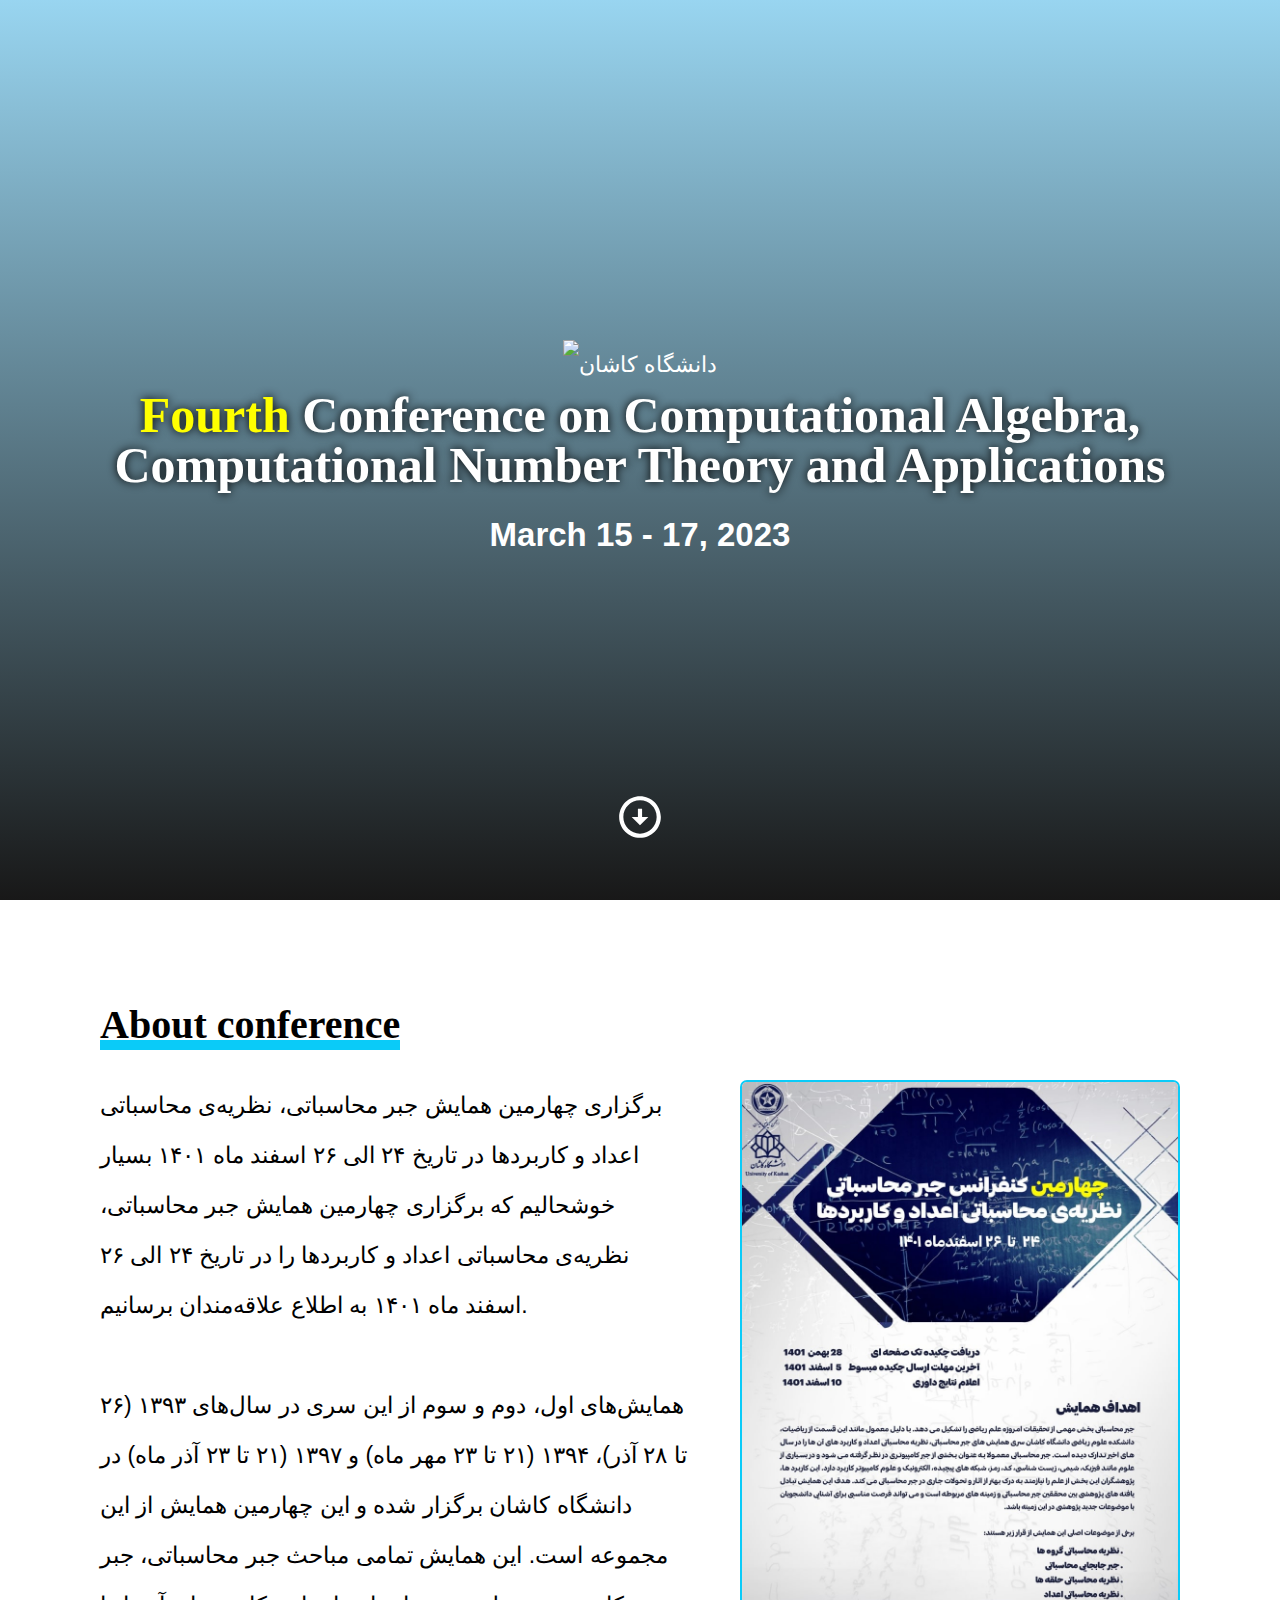
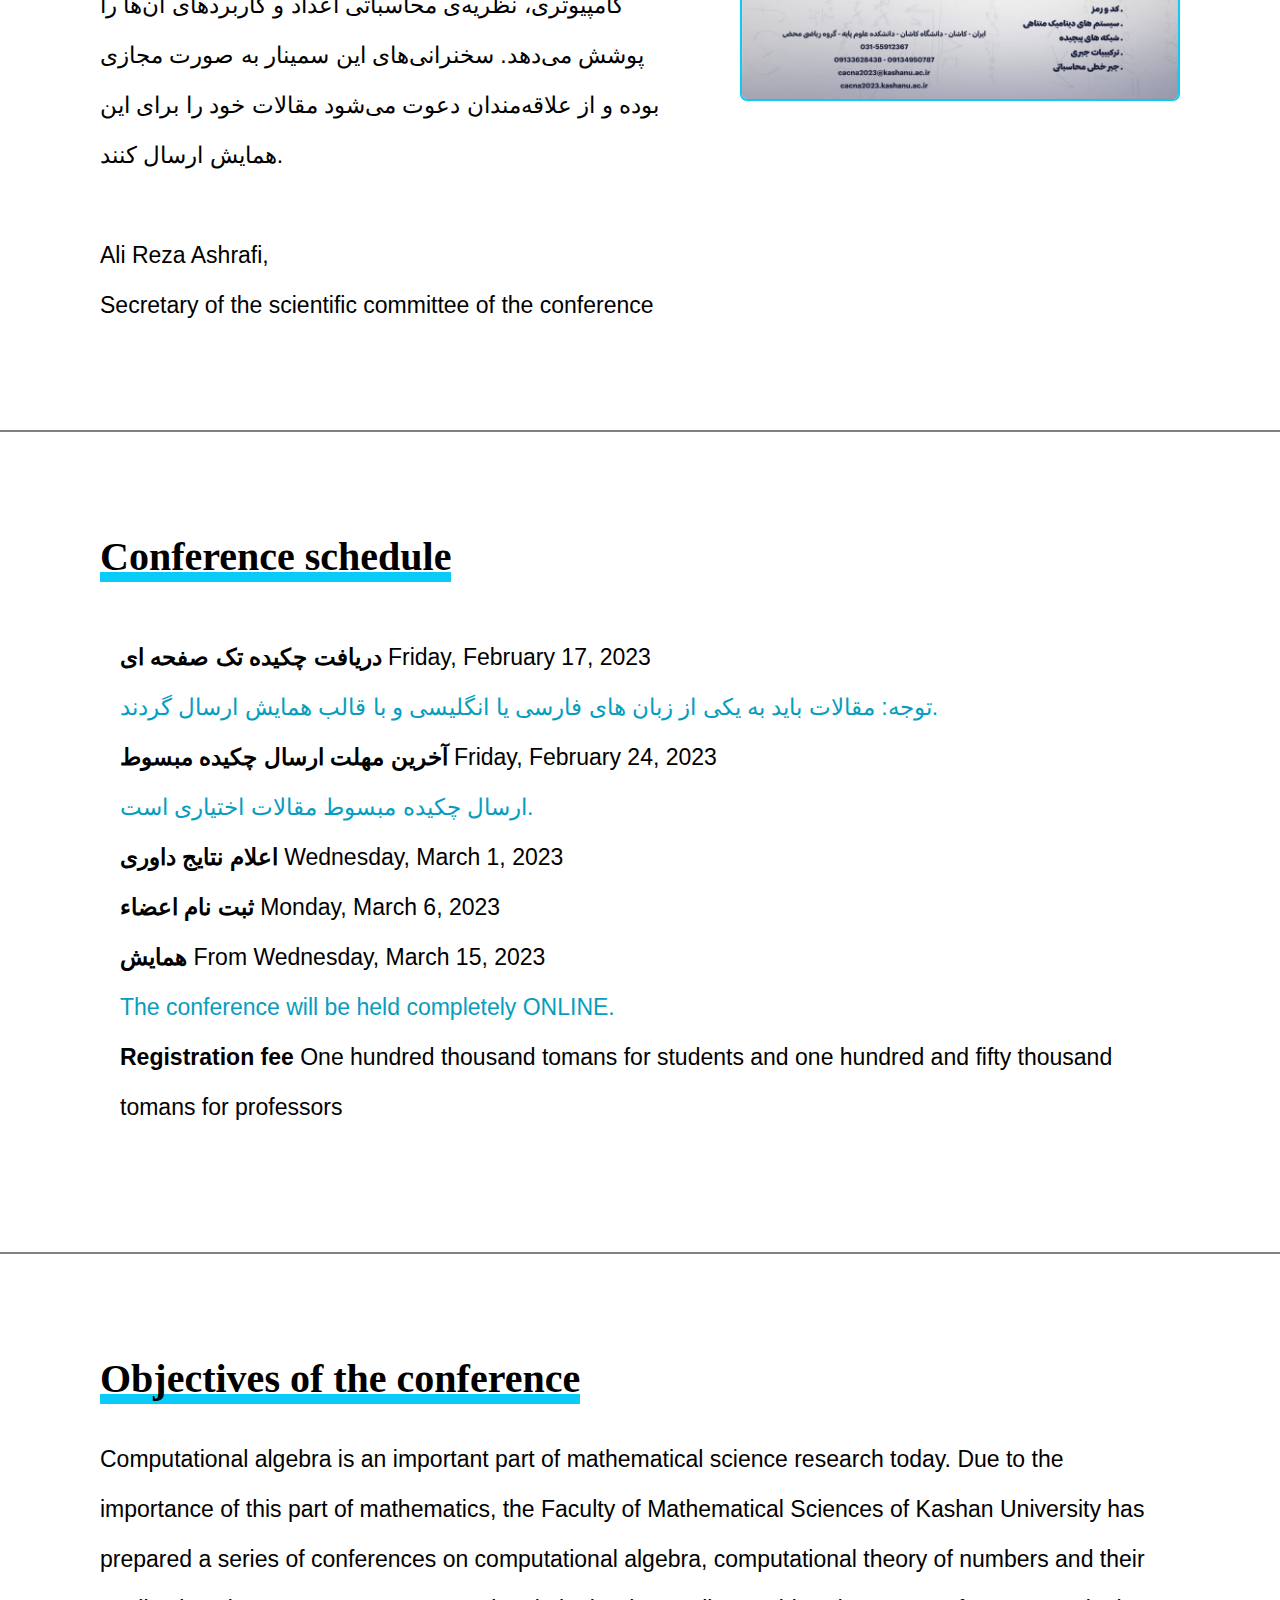
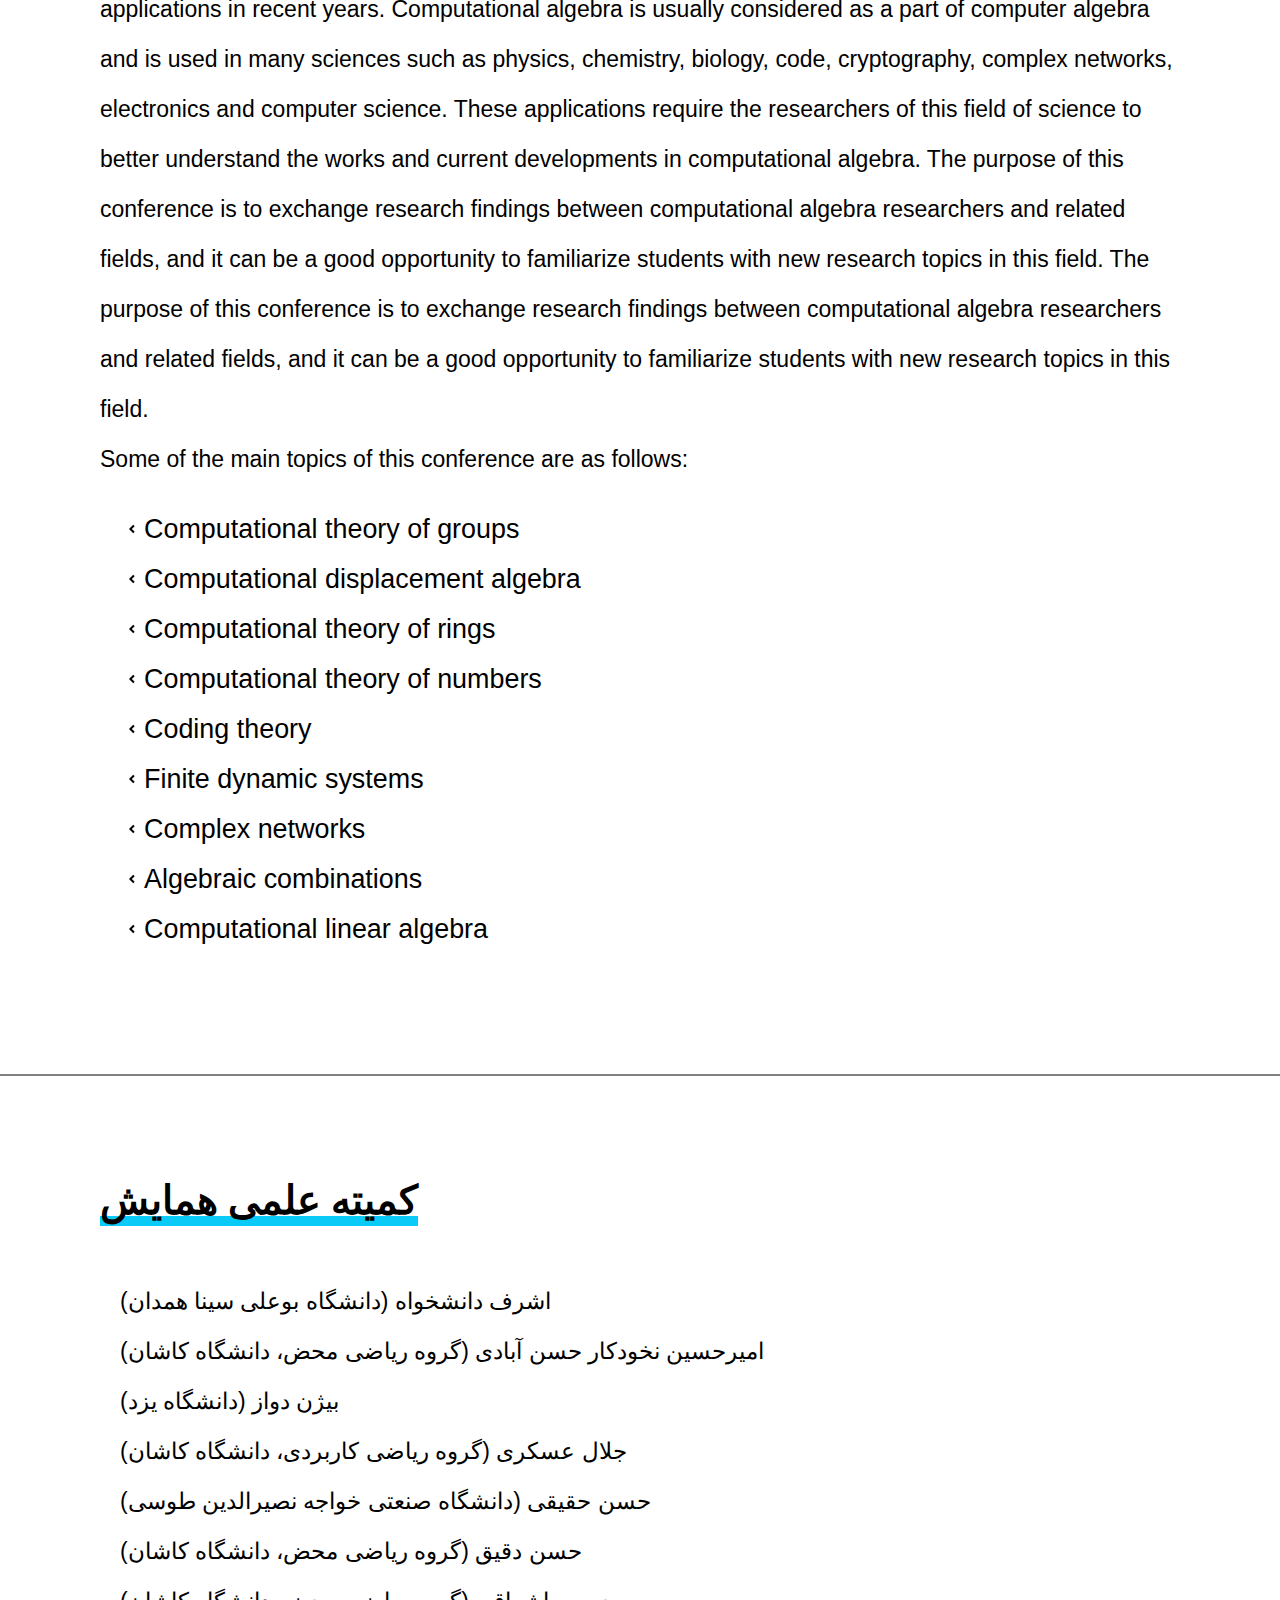
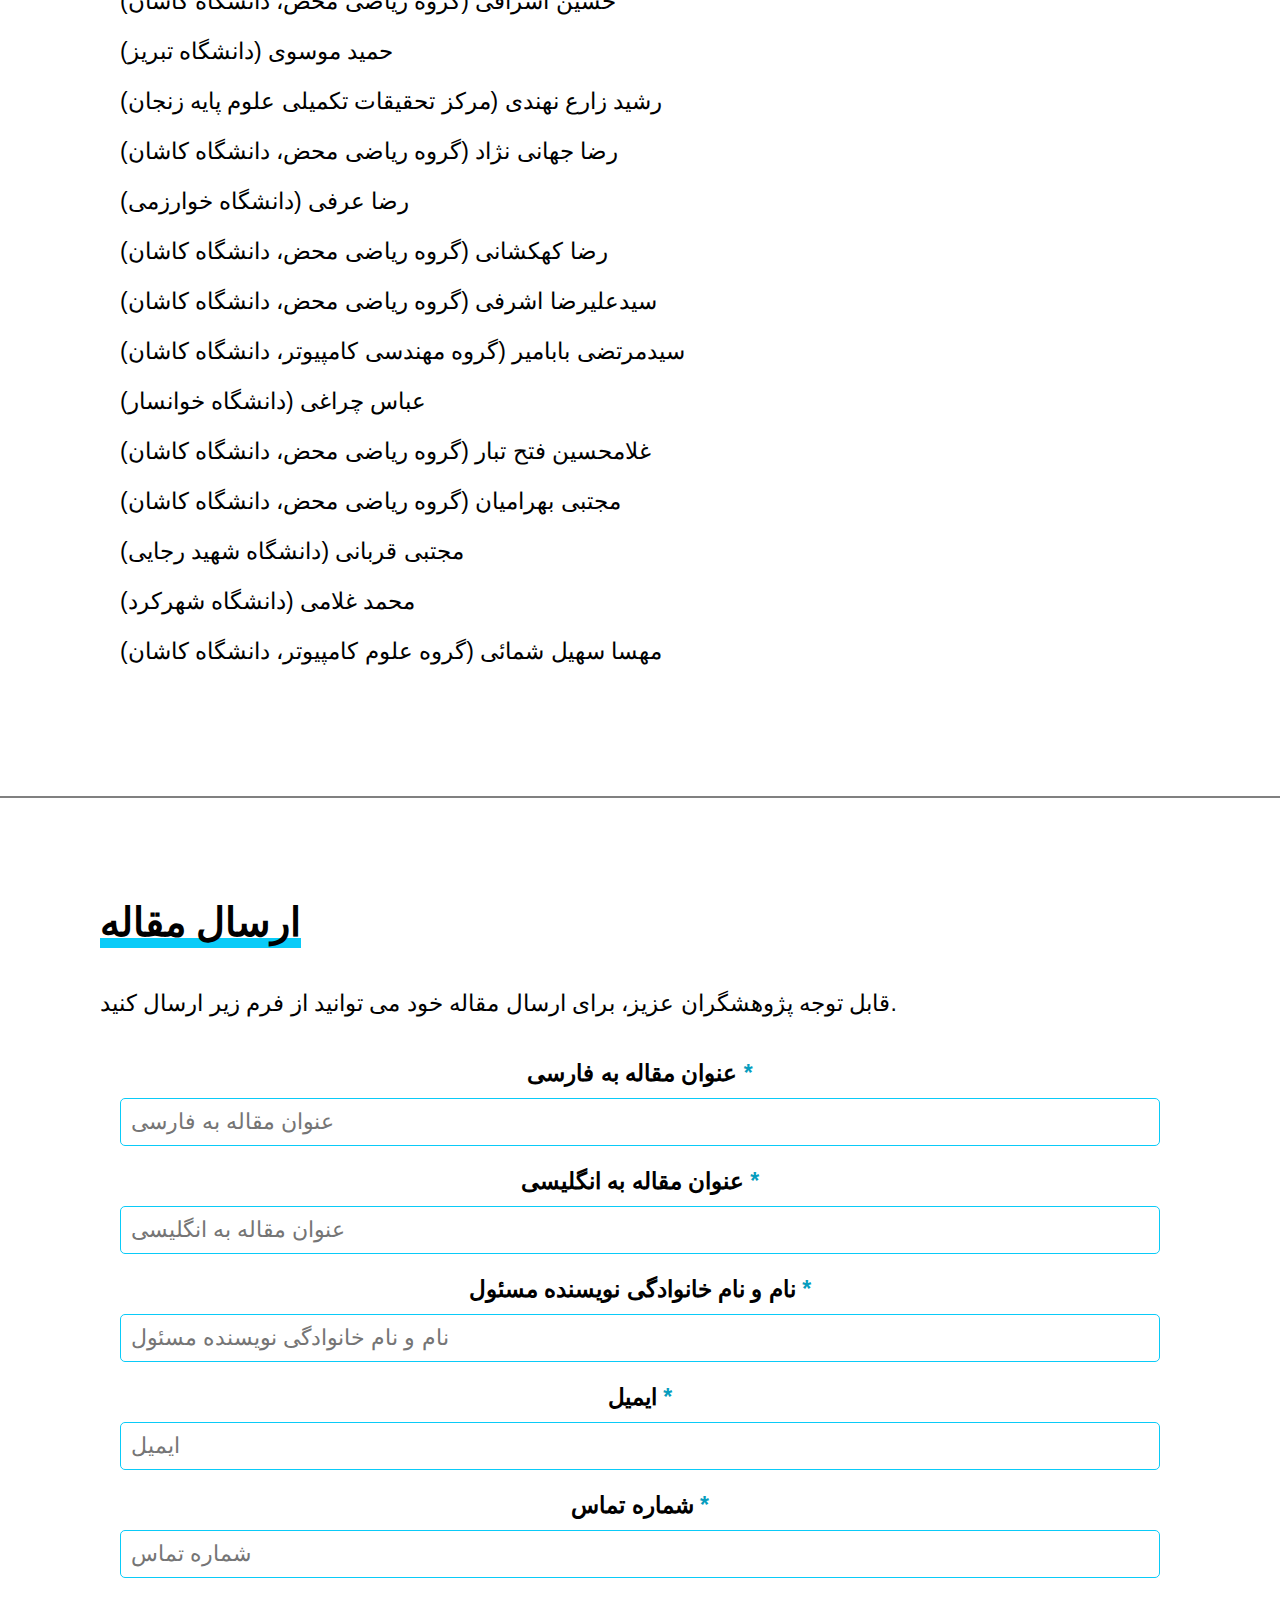
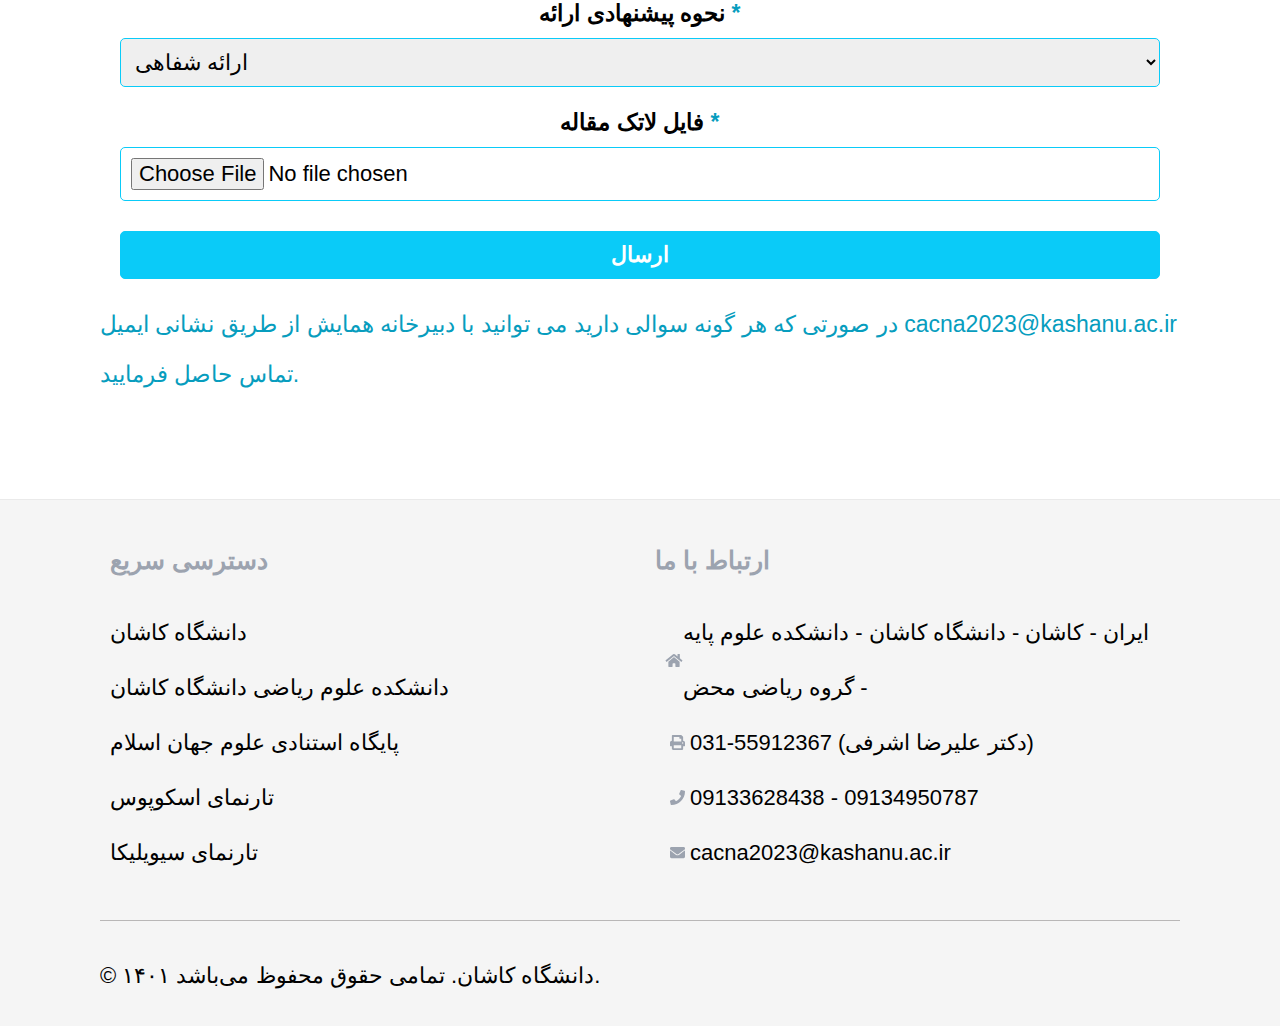
==== english.html @ 9bfdd44e "update" ====
<!DOCTYPE html>
<html lang="en_US" dir="ltr">
    <head>
        <meta charset="UTF-8">
        <meta http-equiv="X-UA-Compatible" content="IE=edge">
        <meta name="viewport" content="width=device-width, initial-scale=1.0">
        <title>Fourth Conference on Computational Algebra, Computational Number Theory and Applications</title>
        <!-- Fonts -->
        <link type="text/css" rel="stylesheet" href="https://cdn.jsdelivr.net/gh/rastikerdar/sahel-font@v3.4.0/dist/font-face.css">
        <link type="text/css" rel="stylesheet" href="https://cdn.jsdelivr.net/gh/rastikerdar/shabnam-font@v5.0.1/dist/font-face.css">
        <!-- Style -->
        <link rel="stylesheet" href="style.css">
    </head>
    <body>
        <section class="slider">
            <img src="logo.png" alt="دانشگاه کاشان">
            <h1>
                <span>Fourth</span>
                Conference on Computational Algebra, Computational Number Theory and Applications
            </h1>
            <h2>
                March 15 - 17, 2023
            </h2>
            <div class="arrow-icon">
                <svg xmlns="http://www.w3.org/2000/svg" viewBox="0 0 24 24" width="50" height="50"><path fill="none" d="M0 0h24v24H0z"/><path d="M12 2c5.52 0 10 4.48 10 10s-4.48 10-10 10S2 17.52 2 12 6.48 2 12 2zm0 18c4.42 0 8-3.58 8-8s-3.58-8-8-8-8 3.58-8 8 3.58 8 8 8zm1-8h3l-4 4-4-4h3V8h2v4z" fill="rgba(255,255,255,1)"/></svg>
            </div>
        </section>

        <section class="normal">
            <h2>About conference</h1>

            <p>
                <a href="poster.jpg" target="_blank">
                    <img class="cover" src="poster.jpg" alt="کاور همایش چهارمین همایش جبر محاسباتی، نظریه‌ی محاسباتی اعداد و کاربردها">
                </a>

                برگزاری چهارمین همایش جبر محاسباتی، نظریه‌ی محاسباتی اعداد و کاربردها در تاریخ ۲۴ الی ۲۶ اسفند ماه ۱۴۰۱
                بسیار خوشحالیم که برگزاری چهارمین همایش جبر محاسباتی، نظریه‌ی محاسباتی اعداد و کاربردها را در تاریخ ۲۴ الی ۲۶ اسفند ماه ۱۴۰۱ به اطلاع علاقه‌مندان برسانیم.
                <br>
                <br>
                همایش‌های اول، دوم و سوم از این سری در سال‌های  ۱۳۹۳ (۲۶ تا ۲۸ آذر)،  ۱۳۹۴ (۲۱ تا ۲۳ مهر ماه) و ۱۳۹۷ (۲۱ تا ۲۳ آذر ماه)  در دانشگاه کاشان برگزار شده و این چهارمین همایش از این مجموعه است.
                این همایش تمامی مباحث جبر محاسباتی، جبر کامپیوتری، نظریه‌ی محاسباتی اعداد و کاربردهای آن‌ها را پوشش می‌دهد.
                سخنرانی‌های این سمینار به صورت مجازی بوده و از علاقه‌مندان دعوت می‌شود مقالات خود را برای این همایش ارسال کنند.
                <br>
                <br>
                Ali Reza Ashrafi,
                <br>
                Secretary of the scientific committee of the conference
            </p>
        </section>

        <hr>

        <section class="normal time">
            <h2>Conference schedule</h2>

            <ul class="dates">
                <li>
                    <label>دریافت چکیده تک صفحه ای</label>
                    <span>Friday, February 17, 2023</span>
                    <div class="note">
                        توجه: مقالات باید به یکی از  زبان های فارسی یا انگلیسی و با قالب همایش ارسال گردند.
                    </div>
                </li>
                <li>
                    <label>آخرین مهلت ارسال چکیده مبسوط</label>
                    <span>Friday, February 24, 2023</span>
                    <div class="note">
                        ارسال چکیده مبسوط مقالات اختیاری است.
                    </div>
                </li>
                <li>
                    <label>اعلام نتایج داوری</label>
                    <span>Wednesday, March 1, 2023</span>
                </li>
                <li>
                    <label>ثبت نام اعضاء</label>
                    <span>Monday, March 6, 2023</span>
                </li>
                <li>
                    <label>همایش</label>
                    <span>From Wednesday, March 15, 2023</span>
                    <div class="note">
                        The conference will be held completely ONLINE.
                    </div>
                </li>
                <li>
                    <label>Registration fee</label>
                    <span>
                        One hundred thousand tomans for students and one hundred and fifty thousand tomans for professors
                    </span>
                </li>
            </ul>
        </section>

        <hr>

        <!-- <section class="normal">
            <h2>سخنرانان کلیدی</h2>

            <ul class="speakers">
                <li>
                    <img src="dr-dagigh.jpg" alt="Dr. Hasan Daghigh">
                    <h4 class="speaker-name">دکتر حسن دقیق</h4>
                    <h5 class="speaker-university">دانشگاه کاشان</h5>
                </li>
                <li>
                    <img src="dr-fathtabar.jpg" alt="Gholamhosein Fathtabar">
                    <h4 class="speaker-name">دکتر غلامحسین فتح تبار</h4>
                    <h5 class="speaker-university">دانشگاه کاشان</h5>
                </li>
            </ul>
        </section>

        <hr>
 -->
        <section class="normal">
            <h2>Objectives of the conference</h2>
            <p>
                Computational algebra is an important part of mathematical science research today. Due to the importance of this part of mathematics, the Faculty of Mathematical Sciences of Kashan University has prepared a series of conferences on computational algebra, computational theory of numbers and their applications in recent years. Computational algebra is usually considered as a part of computer algebra and is used in many sciences such as physics, chemistry, biology, code, cryptography, complex networks, electronics and computer science. These applications require the researchers of this field of science to better understand the works and current developments in computational algebra. The purpose of this conference is to exchange research findings between computational algebra researchers and related fields, and it can be a good opportunity to familiarize students with new research topics in this field.
                <!--  -->
                The purpose of this conference is to exchange research findings between computational algebra researchers and related fields, and it can be a good opportunity to familiarize students with new research topics in this field.
            </p>

            Some of the main topics of this conference are as follows:
            <ul class="topics">
                <li>
                    <svg xmlns="http://www.w3.org/2000/svg" viewBox="0 0 24 24" width="24" height="24"><path fill="none" d="M0 0h24v24H0z"/><path d="M11.828 12l2.829 2.828-1.414 1.415L9 12l4.243-4.243 1.414 1.415L11.828 12z"/></svg>
                    <h3>
                        Computational theory of groups
                    </h3>
                </li>
                <li>
                    <svg xmlns="http://www.w3.org/2000/svg" viewBox="0 0 24 24" width="24" height="24"><path fill="none" d="M0 0h24v24H0z"/><path d="M11.828 12l2.829 2.828-1.414 1.415L9 12l4.243-4.243 1.414 1.415L11.828 12z"/></svg>
                    <h3>
                        Computational displacement algebra
                    </h3>
                </li>
                <li>
                    <svg xmlns="http://www.w3.org/2000/svg" viewBox="0 0 24 24" width="24" height="24"><path fill="none" d="M0 0h24v24H0z"/><path d="M11.828 12l2.829 2.828-1.414 1.415L9 12l4.243-4.243 1.414 1.415L11.828 12z"/></svg>
                    <h3>
                        Computational theory of rings
                    </h3>
                </li>
                <li>
                    <svg xmlns="http://www.w3.org/2000/svg" viewBox="0 0 24 24" width="24" height="24"><path fill="none" d="M0 0h24v24H0z"/><path d="M11.828 12l2.829 2.828-1.414 1.415L9 12l4.243-4.243 1.414 1.415L11.828 12z"/></svg>
                    <h3>
                        Computational theory of numbers
                    </h3>
                </li>
                <li>
                    <svg xmlns="http://www.w3.org/2000/svg" viewBox="0 0 24 24" width="24" height="24"><path fill="none" d="M0 0h24v24H0z"/><path d="M11.828 12l2.829 2.828-1.414 1.415L9 12l4.243-4.243 1.414 1.415L11.828 12z"/></svg>
                    <h3>
                        Coding theory
                    </h3>
                </li>
                <li>
                    <svg xmlns="http://www.w3.org/2000/svg" viewBox="0 0 24 24" width="24" height="24"><path fill="none" d="M0 0h24v24H0z"/><path d="M11.828 12l2.829 2.828-1.414 1.415L9 12l4.243-4.243 1.414 1.415L11.828 12z"/></svg>
                    <h3>
                        Finite dynamic systems
                    </h3>
                </li>
                <li>
                    <svg xmlns="http://www.w3.org/2000/svg" viewBox="0 0 24 24" width="24" height="24"><path fill="none" d="M0 0h24v24H0z"/><path d="M11.828 12l2.829 2.828-1.414 1.415L9 12l4.243-4.243 1.414 1.415L11.828 12z"/></svg>
                    <h3>
                        Complex networks
                    </h3>
                </li>
                <li>
                    <svg xmlns="http://www.w3.org/2000/svg" viewBox="0 0 24 24" width="24" height="24"><path fill="none" d="M0 0h24v24H0z"/><path d="M11.828 12l2.829 2.828-1.414 1.415L9 12l4.243-4.243 1.414 1.415L11.828 12z"/></svg>
                    <h3>
                        Algebraic combinations
                    </h3>
                </li>
                <li>
                    <svg xmlns="http://www.w3.org/2000/svg" viewBox="0 0 24 24" width="24" height="24"><path fill="none" d="M0 0h24v24H0z"/><path d="M11.828 12l2.829 2.828-1.414 1.415L9 12l4.243-4.243 1.414 1.415L11.828 12z"/></svg>
                    <h3>
                        Computational linear algebra
                    </h3>
                </li>
            </ul>
        </section>

        <hr>

        <section class="normal team">
            <h2>کمیته علمی همایش</h2>

            <ul>
                <li>
                    اشرف دانشخواه (دانشگاه بوعلی سینا همدان)
                </li>
                <li>
                    امیرحسین نخودکار حسن آبادی (گروه ریاضی محض، دانشگاه کاشان)
                </li>
                <li>
                    بیژن دواز (دانشگاه یزد)
                </li>
                <li>
                    جلال عسکری (گروه ریاضی کاربردی، دانشگاه کاشان)
                </li>
                <li>
                    حسن حقیقی (دانشگاه صنعتی خواجه نصیرالدین طوسی)
                </li>
                <li>
                    حسن دقیق (گروه ریاضی محض، دانشگاه کاشان)
                </li>
                <li>
                    حسین اشراقی (گروه ریاضی محض، دانشگاه کاشان)
                </li>
                <li>
                    حمید موسوی (دانشگاه تبریز)
                </li>
                <li>
                    رشید زارع‌ نهندی (مرکز تحقیقات تکمیلی علوم پایه زنجان)
                </li>
                <li>
                    رضا جهانی نژاد (گروه ریاضی محض، دانشگاه کاشان)
                </li>
                <li>
                    رضا عرفی (دانشگاه خوارزمی)
                </li>
                <li>
                    رضا کهکشانی (گروه ریاضی محض، دانشگاه کاشان)
                </li>
                <li>
                    سیدعلیرضا اشرفی (گروه ریاضی محض، دانشگاه کاشان)
                </li>
                <li>
                    سیدمرتضی بابامیر (گروه مهندسی کامپیوتر، دانشگاه کاشان)
                </li>
                <li>
                    عباس چراغی (دانشگاه خوانسار)
                </li>
                <li>
                    غلامحسین فتح تبار (گروه ریاضی محض، دانشگاه کاشان)
                </li>
                <li>
                    مجتبی بهرامیان (گروه ریاضی محض، دانشگاه کاشان)
                </li>
                <li>
                    مجتبی قربانی (دانشگاه شهید رجایی)
                </li>
                <li>
                    محمد غلامی (دانشگاه شهرکرد)
                </li>
                <li>
                    مهسا سهیل شمائی (گروه علوم کامپیوتر، دانشگاه کاشان)
                </li>
            </ul>
        </section>

        <hr>

        <section class="normal">
            <h2>ارسال مقاله</h2>

            <p>
                قابل توجه پژوهشگران عزیز، برای ارسال مقاله خود می توانید از فرم زیر ارسال کنید.

                <form class="submit" action="" method="POST">
                    <label>عنوان مقاله به فارسی <span class="note">*</span></label>
                    <input type="text" name="title" placeholder="عنوان مقاله به فارسی" required>

                    <label>عنوان مقاله به انگلیسی <span class="note">*</span></label>
                    <input dir="ltr" type="text" name="title_en" placeholder="عنوان مقاله به انگلیسی" required>

                    <label>نام و نام خانوادگی نویسنده مسئول <span class="note">*</span></label>
                    <input type="text" name="author" placeholder="نام و نام خانوادگی نویسنده مسئول" required>

                    <label>ایمیل <span class="note">*</span></label>
                    <input dir="ltr" type="email" name="email" placeholder="ایمیل" required>

                    <label>شماره تماس <span class="note">*</span></label>
                    <input dir="ltr" type="text" name="phone" placeholder="شماره تماس" required>

                    <label>نحوه پیشنهادی ارائه <span class="note">*</span></label>
                    <select name="presentation">
                        <option value="oral">ارائه شفاهی</option>
                        <option value="poster">ارائه پوستر</option>
                    </select>

                    <label>فایل لاتک مقاله <span class="note">*</span></label>
                    <input type="file" name="file" required>
                    <!-- <div class="note">توجه: تنها امکان انتخاب یک فایل وجود دارد.</div> -->

                    <button type="submit">ارسال</button>
                </form>

                <div class="note">
                    در صورتی که هر گونه سوالی دارید می توانید با دبیرخانه همایش از طریق نشانی ایمیل <a href="mailto:cacna2023@kashanu.ac.ir">cacna2023@kashanu.ac.ir</a> تماس حاصل فرمایید.
                </div>
            </p>
        </section>

        <footer>
            <div class="row">
                <div class="col">
                    <h6>دسترسی سریع</h6>
                    <ul>
                        <li>
                            <a href="https://www.kashanu.ac.ir/fa">
                                دانشگاه کاشان
                            </a>
                        </li>
                        <li>
                            <a href="https://math.kashanu.ac.ir/fa">
                                دانشکده علوم ریاضی دانشگاه کاشان
                            </a>
                        </li>
                        <li>
                            <a href="https://isc.ac/fa">
                                پایگاه استنادی علوم جهان اسلام
                            </a>
                        </li>
                        <li>
                            <a href="https://www.scopus.com/">
                                تارنمای اسکوپوس
                            </a>
                        </li>
                        <li>
                            <a href="https://civilica.com/">
                                تارنمای سیویلیکا
                            </a>
                        </li>
                    </ul>
                </div>
                <div class="col">
                    <h6>ارتباط با ما</h6>
                    <ul>
                        <li>
                            <svg aria-hidden="true" focusable="false" data-prefix="fas" data-icon="home"
                                class="w-4 ml-4 text-gray-400" role="img" xmlns="http://www.w3.org/2000/svg"
                                viewBox="0 0 576 512">
                                <path fill="currentColor"
                                    d="M280.37 148.26L96 300.11V464a16 16 0 0 0 16 16l112.06-.29a16 16 0 0 0 15.92-16V368a16 16 0 0 1 16-16h64a16 16 0 0 1 16 16v95.64a16 16 0 0 0 16 16.05L464 480a16 16 0 0 0 16-16V300L295.67 148.26a12.19 12.19 0 0 0-15.3 0zM571.6 251.47L488 182.56V44.05a12 12 0 0 0-12-12h-56a12 12 0 0 0-12 12v72.61L318.47 43a48 48 0 0 0-61 0L4.34 251.47a12 12 0 0 0-1.6 16.9l25.5 31A12 12 0 0 0 45.15 301l235.22-193.74a12.19 12.19 0 0 1 15.3 0L530.9 301a12 12 0 0 0 16.9-1.6l25.5-31a12 12 0 0 0-1.7-16.93z">
                                </path>
                            </svg>
                            <span>
                                ایران - کاشان - دانشگاه کاشان - دانشکده علوم پایه - گروه ریاضی محض
                            </span>
                        </li>
                        <li>
                            <svg aria-hidden="true" focusable="false" data-prefix="fas" data-icon="print"
                                class="w-4 ml-4 text-gray-400" role="img" xmlns="http://www.w3.org/2000/svg"
                                viewBox="0 0 512 512">
                                <path fill="currentColor"
                                    d="M448 192V77.25c0-8.49-3.37-16.62-9.37-22.63L393.37 9.37c-6-6-14.14-9.37-22.63-9.37H96C78.33 0 64 14.33 64 32v160c-35.35 0-64 28.65-64 64v112c0 8.84 7.16 16 16 16h48v96c0 17.67 14.33 32 32 32h320c17.67 0 32-14.33 32-32v-96h48c8.84 0 16-7.16 16-16V256c0-35.35-28.65-64-64-64zm-64 256H128v-96h256v96zm0-224H128V64h192v48c0 8.84 7.16 16 16 16h48v96zm48 72c-13.25 0-24-10.75-24-24 0-13.26 10.75-24 24-24s24 10.74 24 24c0 13.25-10.75 24-24 24z">
                                </path>
                            </svg>
                            <span>
                                031-55912367 (دکتر علیرضا اشرفی)
                            </span>
                        </li>
                        <li>
                            <svg aria-hidden="true" focusable="false" data-prefix="fas" data-icon="phone"
                                class="w-4 ml-4 text-gray-400" role="img" xmlns="http://www.w3.org/2000/svg"
                                viewBox="0 0 512 512">
                                <path fill="currentColor"
                                    d="M493.4 24.6l-104-24c-11.3-2.6-22.9 3.3-27.5 13.9l-48 112c-4.2 9.8-1.4 21.3 6.9 28l60.6 49.6c-36 76.7-98.9 140.5-177.2 177.2l-49.6-60.6c-6.8-8.3-18.2-11.1-28-6.9l-112 48C3.9 366.5-2 378.1.6 389.4l24 104C27.1 504.2 36.7 512 48 512c256.1 0 464-207.5 464-464 0-11.2-7.7-20.9-18.6-23.4z">
                                </path>
                            </svg>
                            <span>
                                09133628438 - 09134950787
                            </span>
                        </li>
                        <li>
                            <svg aria-hidden="true" focusable="false" data-prefix="fas" data-icon="envelope"
                                class="w-4 ml-4 text-gray-400" role="img" xmlns="http://www.w3.org/2000/svg"
                                viewBox="0 0 512 512">
                                <path fill="currentColor"
                                    d="M502.3 190.8c3.9-3.1 9.7-.2 9.7 4.7V400c0 26.5-21.5 48-48 48H48c-26.5 0-48-21.5-48-48V195.6c0-5 5.7-7.8 9.7-4.7 22.4 17.4 52.1 39.5 154.1 113.6 21.1 15.4 56.7 47.8 92.2 47.6 35.7.3 72-32.8 92.3-47.6 102-74.1 131.6-96.3 154-113.7zM256 320c23.2.4 56.6-29.2 73.4-41.4 132.7-96.3 142.8-104.7 173.4-128.7 5.8-4.5 9.2-11.5 9.2-18.9v-19c0-26.5-21.5-48-48-48H48C21.5 64 0 85.5 0 112v19c0 7.4 3.4 14.3 9.2 18.9 30.6 23.9 40.7 32.4 173.4 128.7 16.8 12.2 50.2 41.8 73.4 41.4z">
                                </path>
                            </svg>
                            <span>
                                cacna2023@kashanu.ac.ir
                            </span>
                        </li>
                    </ul>
                </div>
            </div>
            <hr>
            © ۱۴۰۱ دانشگاه کاشان. تمامی حقوق محفوظ می‌باشد.
        </footer>

        <script type="text/javascript" src="script.js"></script>
    </body>
</html>
---- style.css ----
* {
    margin: 0;
    padding: 0;
    box-sizing: border-box;
}

/* general */
img {
    max-width: 100%;
}
li {
    list-style: none;
}
a {
    color: inherit;
    text-decoration: none;
    /* background: linear-gradient(to bottom,rgba(0,0,0,0) 90%,#71dbf374 90%); */
    /* border-radius: 3px; */
}
body {
    background-color: #f5f5f5;
    line-height: 50px;
}
body, input, textarea, button, select {
    font-size: 22px;
    font-family: 'Shabnam', 'Tahoma', 'Roboto', sans-serif;
}

/* common */
/* .container {
    max-width: 1200px;
    margin: auto;
    padding: 0 20px;
} */
footer, section.normal {
    padding: 100px;
}
.note {
    color: #079dbe;
    /* font-weight: bold; */
}

/* slider */
section.slider {
    width: 100%;
    height: 100vh;
    display: flex;
    justify-content: center;
    align-items: center;
    padding: 5px;
    background-image: linear-gradient(to bottom, rgba(14, 165, 233, 0.40), rgba(0, 0, 0, 0.90)), url('image1.webp');
    background-size: cover;
    background-position: center;
    background-repeat: no-repeat;
    background-attachment: fixed;
    text-align: center;
    color: #fff;
    flex-direction: column;
}
section.slider h1 span {
    color: yellow;
}
section.slider h1 {
    font-size: 50px;
    font-weight: 700;
    margin-bottom: 20px;
    /* text shadow */
    text-shadow: 0 0 10px #000;
    font-family: 'Sahel';
}
section.slider .arrow-icon {
    bottom: 40px;
    position: absolute;
    animation: arrow 1s infinite;
    cursor: pointer;
}

/* normal */
section.normal {
    width: 100%;
    display: flex;
    flex-direction: column;
    background-color: white;
    color: black;
    min-height: 300px;
    font-size: 23px;
}
section.normal h2 {
    width: fit-content;
    font-family: 'Sahel';
    font-size: 40px;
    margin-bottom: 30px;
    background: linear-gradient(to bottom,rgba(0,0,0,0) 80%,#0acbf8 80%);
}
section.normal ul {
    padding: 20px;
}

section.normal .cover {
    width: 440px;
    float: right;
    display: inline-block;
    margin-left: 50px;
    border-radius: 7px;
    border: 2px solid #0acbf8;
}

/* hr */
hr {
    border: 1px solid gray;
    border-color: gray;
}

/* speakers */
ul.speakers {
    display: grid;
    grid-template-columns: repeat(auto-fit, minmax(300px, 1fr));
}
ul.speakers li {
    display: flex;
    flex-direction: column;
    align-items: center;
    justify-content: center;
    padding: 20px;
    background-color: #fff;
    margin: 10px;
    border-radius: 10px;
    box-shadow: 0 0 10px rgba(0, 0, 0, 0.1);
}
ul.speakers li img {
    width: 200px;
    height: 200px;
    border-radius: 50%;
    margin-bottom: 20px;
    object-fit: cover;
}
ul.speakers li .speaker-name {
    font-weight: bold;
}
ul.speakers li .speaker-university {
    font-weight: normal;
}

/* topics */
ul.topics {

}
ul.topics li {
    display: flex;
    flex-direction: row;
    align-items: center;
}
ul.topics li h3 {
    font-weight: normal;
}

/* dates */
ul.dates {}
ul.dates li {}
ul.dates li label {
    font-weight: bold;
}

/* submit */
form.submit {
    display: flex;
    flex-direction: column;
    align-items: center;
    justify-content: center;
    padding: 20px;
}
form.submit label {
    font-weight: bold;
}
form.submit input {
    width: 100%;
    padding: 10px;
    border: 1px solid #0acbf8;
    border-radius: 5px;
    margin-bottom: 10px;
}
form.submit select {
    width: 100%;
    padding: 10px;
    border: 1px solid #0acbf8;
    border-radius: 5px;
    margin-bottom: 10px;
}
form.submit button {
    width: 100%;
    padding: 10px;
    border: 1px solid #0acbf8;
    border-radius: 5px;
    background-color: #0acbf8;
    color: white;
    font-weight: bold;
    cursor: pointer;
    margin-top: 20px;
}

/* footer */
footer {
	padding-top: 25px;
	padding-bottom: 25px;
    border-top: 1px solid #eaeaea;
}
footer h6 {
	font-size: 25px;
	color: rgb(156, 163, 175);
	margin-bottom: 20px;
}
footer .row {
	width: 100%;
	display: flex;
	flex-direction: row;
	gap: 10px;
}
footer .row .col {
	width: 50%;
	display: flex;
	display: flex;
	flex-direction: column;
	padding: 10px;
}
footer ul {
	margin-right: 15px;
}
footer ul li {
	display: flex;
	flex-direction: row;
	line-height: 55px;
	align-items: center;
	color: black;
}
footer ul li a {
	color: inherit;
}
footer ul li svg {
	width: 25px;
	height: 15px;
	margin-left: 10px;
	color: rgb(156, 163, 175);
}
footer ul li span {}
footer hr {
	border: 0px;
	height: 1px;
    background-color: #b9b7b7;
	margin-top: 30px;
	margin-bottom: 30px;
}

/* animations */
@keyframes arrow {
    0% {
        transform: translateY(0);
    }
    50% {
        transform: translateY(10px);
    }
    100% {
        transform: translateY(0);
    }
}

/* media queries */
/* footer */
@media (max-width: 768px) {
    footer .row {
        flex-direction: column;
    }
    footer .row .col {
        width: 100%;
    }
}
/* cover */
@media (max-width: 800px) {
    section.normal .cover {
        width: 100%;
        float: none;
        display: block;
        margin-left: 0;
    }
}
/* slider */
@media (max-height: 700px) {
    section.slider h1 {
        font-size: 33px;
    }
    section.slider h2 {
        font-size: 23px;
    }
    section.slider .arrow-icon {
        bottom: 10px;
    }
}
@media (max-height: 500px) {
    section.slider .arrow-icon {
        display: none;
    }
}
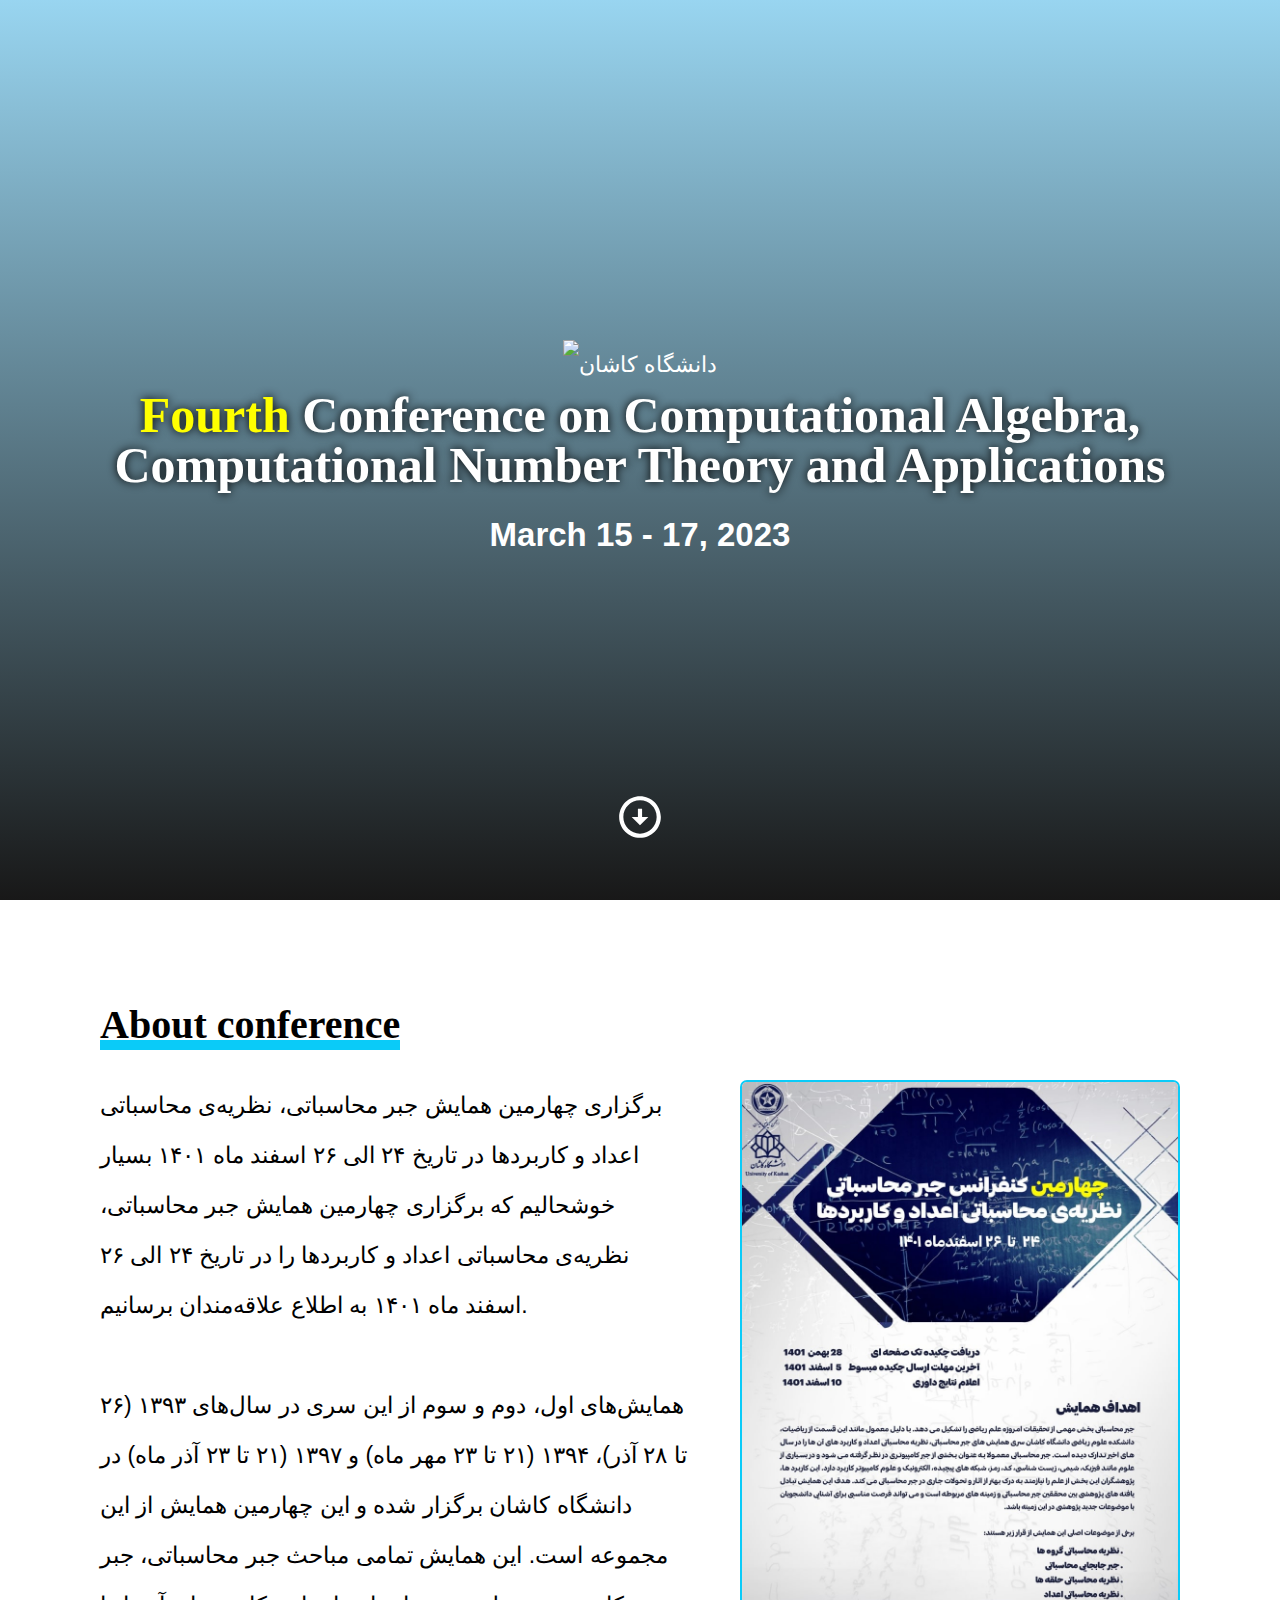
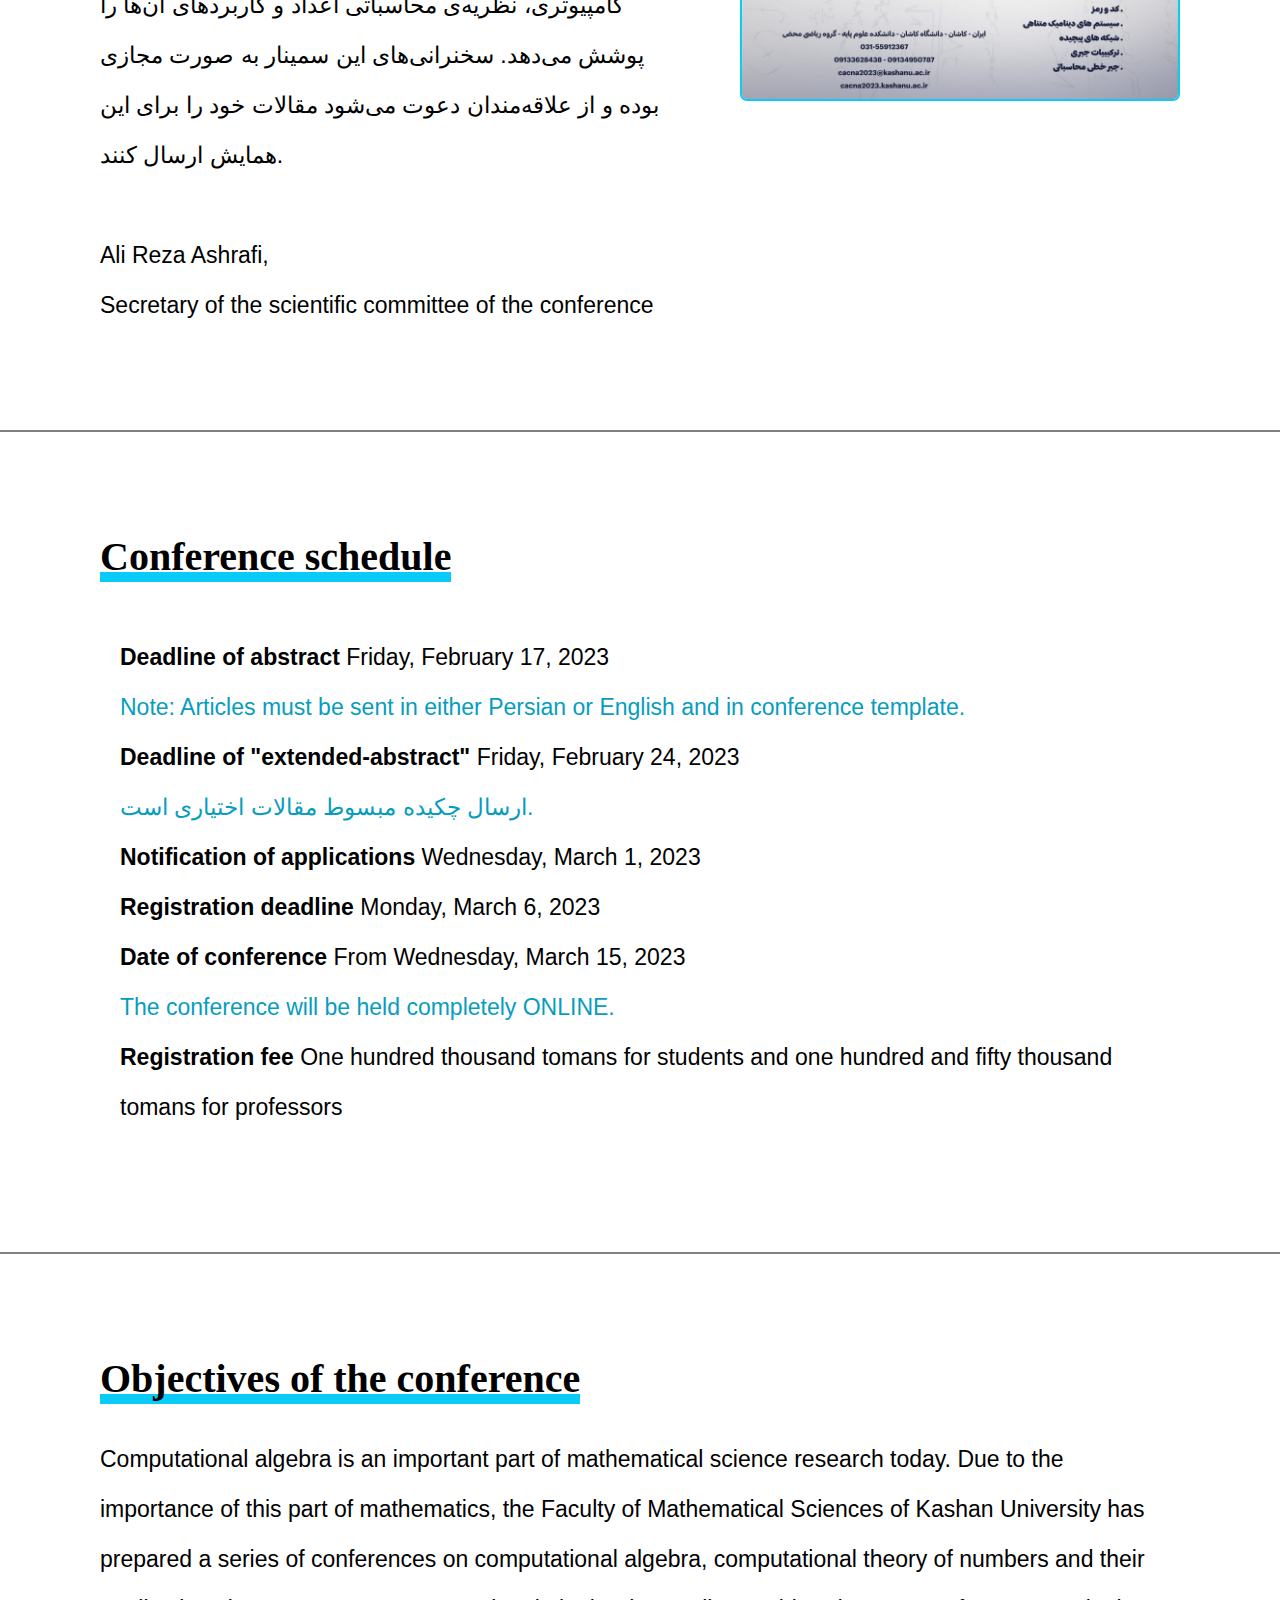
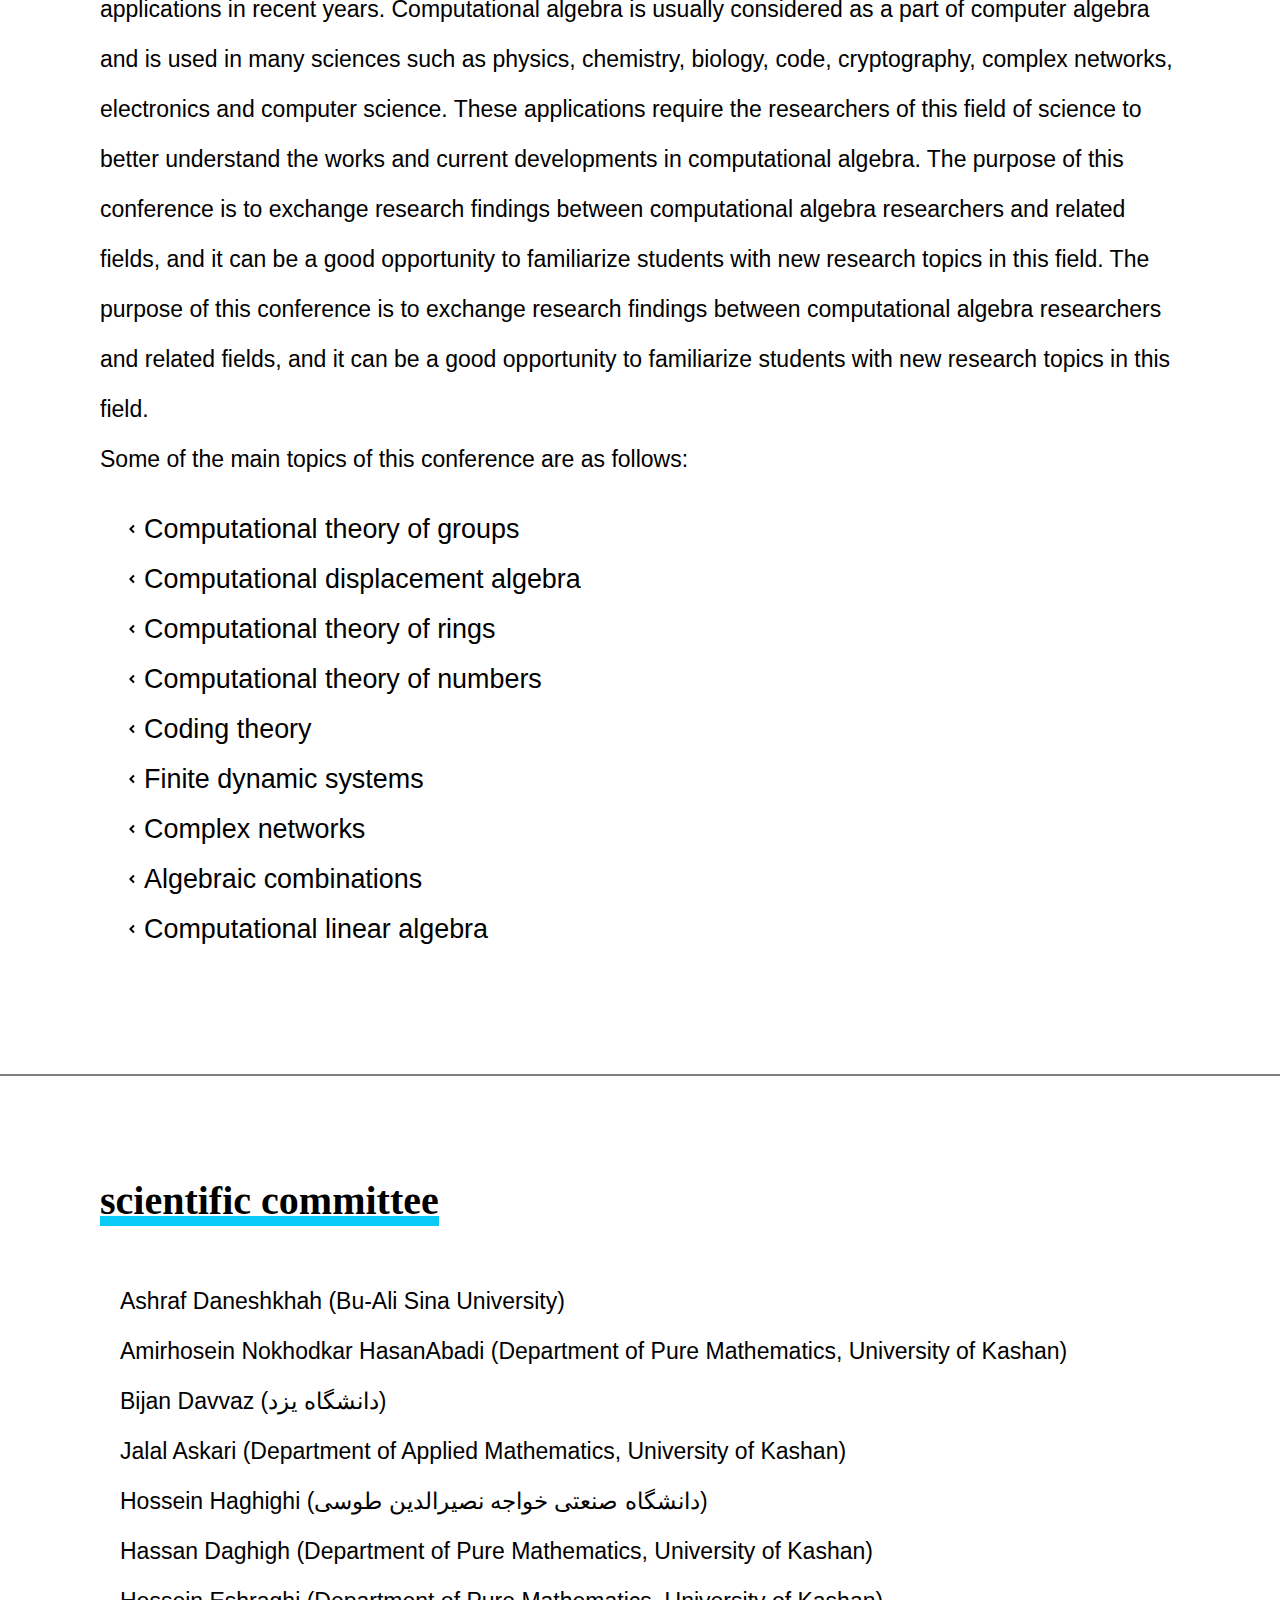
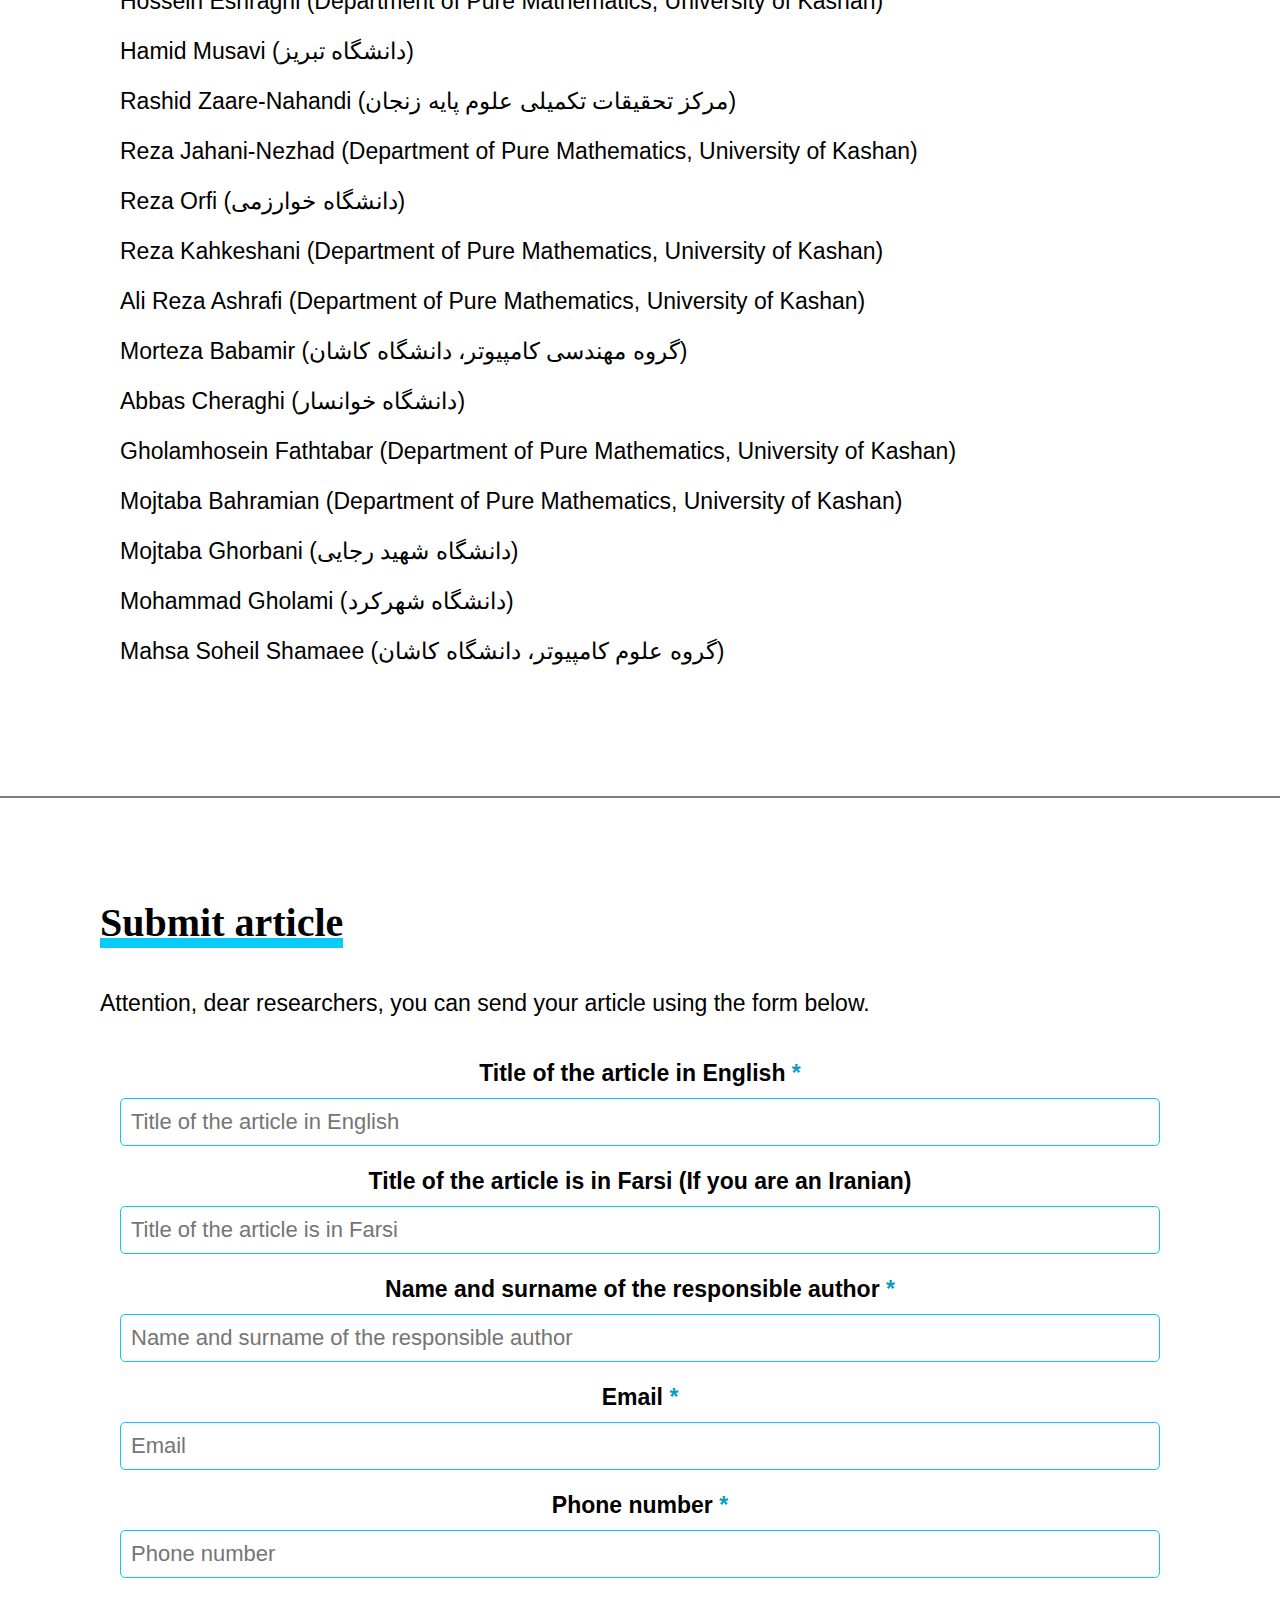
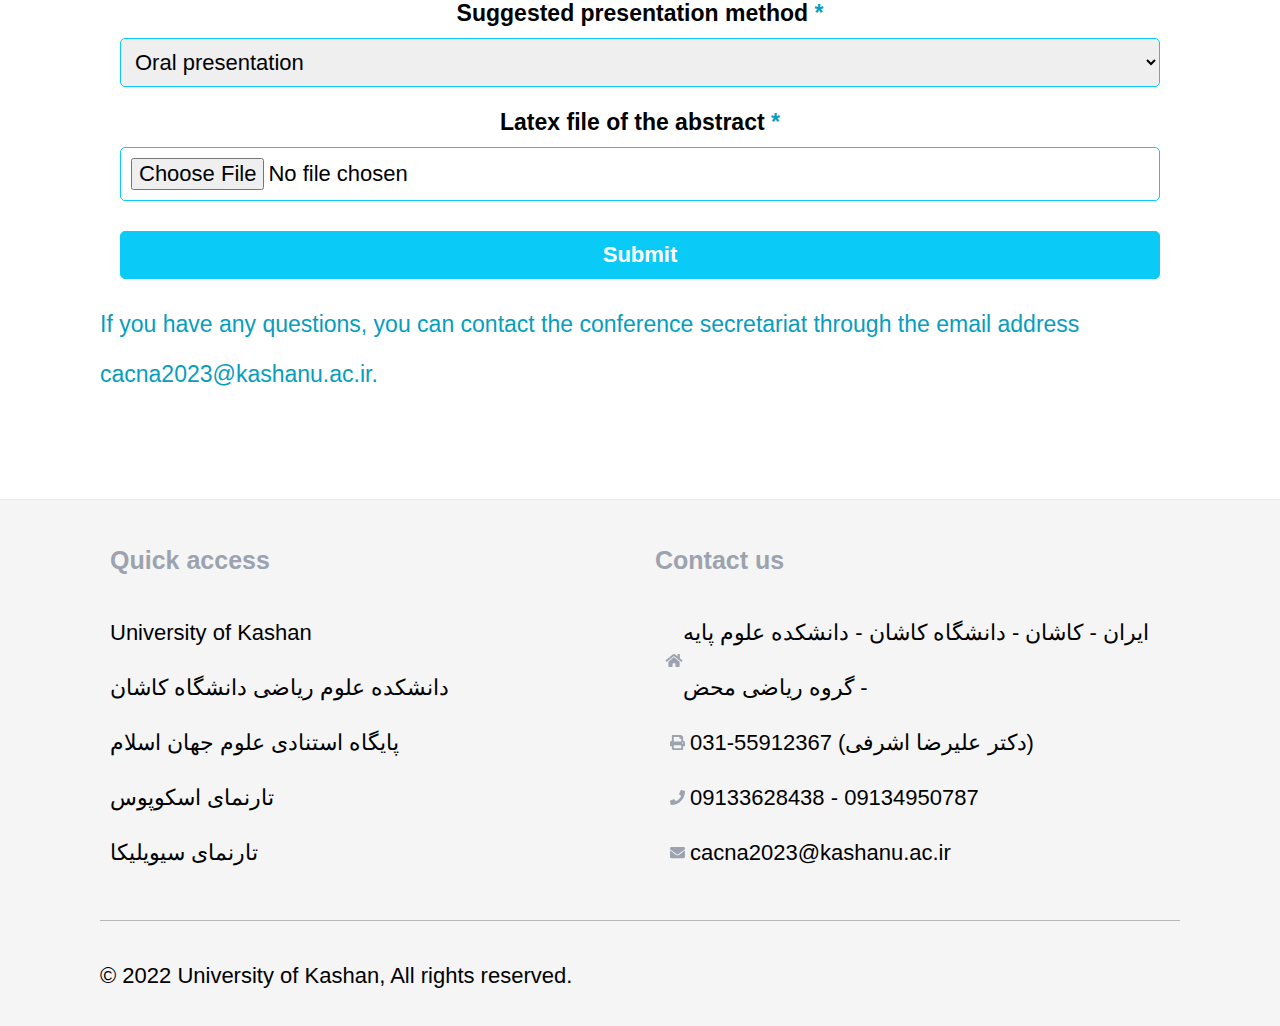
==== commit 09cd564b: "translate commitee names" ====
--- a/english.html
+++ b/english.html
@@ -56,29 +56,29 @@
 
             <ul class="dates">
                 <li>
-                    <label>دریافت چکیده تک صفحه ای</label>
+                    <label>Deadline of abstract</label>
                     <span>Friday, February 17, 2023</span>
                     <div class="note">
-                        توجه: مقالات باید به یکی از  زبان های فارسی یا انگلیسی و با قالب همایش ارسال گردند.
+                        Note: Articles must be sent in either Persian or English and in conference template.
                     </div>
                 </li>
                 <li>
-                    <label>آخرین مهلت ارسال چکیده مبسوط</label>
+                    <label>Deadline of "extended-abstract"</label>
                     <span>Friday, February 24, 2023</span>
                     <div class="note">
                         ارسال چکیده مبسوط مقالات اختیاری است.
                     </div>
                 </li>
                 <li>
-                    <label>اعلام نتایج داوری</label>
+                    <label>Notification of applications</label>
                     <span>Wednesday, March 1, 2023</span>
                 </li>
                 <li>
-                    <label>ثبت نام اعضاء</label>
+                    <label>Registration deadline</label>
                     <span>Monday, March 6, 2023</span>
                 </li>
                 <li>
-                    <label>همایش</label>
+                    <label>Date of conference</label>
                     <span>From Wednesday, March 15, 2023</span>
                     <div class="note">
                         The conference will be held completely ONLINE.
@@ -184,68 +184,68 @@
         <hr>
 
         <section class="normal team">
-            <h2>کمیته علمی همایش</h2>
+            <h2>scientific committee</h2>
 
             <ul>
                 <li>
-                    اشرف دانشخواه (دانشگاه بوعلی سینا همدان)
-                </li>
-                <li>
-                    امیرحسین نخودکار حسن آبادی (گروه ریاضی محض، دانشگاه کاشان)
-                </li>
-                <li>
-                    بیژن دواز (دانشگاه یزد)
-                </li>
-                <li>
-                    جلال عسکری (گروه ریاضی کاربردی، دانشگاه کاشان)
-                </li>
-                <li>
-                    حسن حقیقی (دانشگاه صنعتی خواجه نصیرالدین طوسی)
-                </li>
-                <li>
-                    حسن دقیق (گروه ریاضی محض، دانشگاه کاشان)
-                </li>
-                <li>
-                    حسین اشراقی (گروه ریاضی محض، دانشگاه کاشان)
-                </li>
-                <li>
-                    حمید موسوی (دانشگاه تبریز)
-                </li>
-                <li>
-                    رشید زارع‌ نهندی (مرکز تحقیقات تکمیلی علوم پایه زنجان)
-                </li>
-                <li>
-                    رضا جهانی نژاد (گروه ریاضی محض، دانشگاه کاشان)
-                </li>
-                <li>
-                    رضا عرفی (دانشگاه خوارزمی)
-                </li>
-                <li>
-                    رضا کهکشانی (گروه ریاضی محض، دانشگاه کاشان)
-                </li>
-                <li>
-                    سیدعلیرضا اشرفی (گروه ریاضی محض، دانشگاه کاشان)
-                </li>
-                <li>
-                    سیدمرتضی بابامیر (گروه مهندسی کامپیوتر، دانشگاه کاشان)
-                </li>
-                <li>
-                    عباس چراغی (دانشگاه خوانسار)
-                </li>
-                <li>
-                    غلامحسین فتح تبار (گروه ریاضی محض، دانشگاه کاشان)
-                </li>
-                <li>
-                    مجتبی بهرامیان (گروه ریاضی محض، دانشگاه کاشان)
-                </li>
-                <li>
-                    مجتبی قربانی (دانشگاه شهید رجایی)
-                </li>
-                <li>
-                    محمد غلامی (دانشگاه شهرکرد)
-                </li>
-                <li>
-                    مهسا سهیل شمائی (گروه علوم کامپیوتر، دانشگاه کاشان)
+                    Ashraf Daneshkhah (Bu-Ali Sina University)
+                </li>
+                <li>
+                    Amirhosein Nokhodkar HasanAbadi (Department of Pure Mathematics, University of Kashan)
+                </li>
+                <li>
+                    Bijan Davvaz (دانشگاه یزد)
+                </li>
+                <li>
+                    Jalal Askari (Department of Applied Mathematics, University of Kashan)
+                </li>
+                <li>
+                    Hossein Haghighi (دانشگاه صنعتی خواجه نصیرالدین طوسی)
+                </li>
+                <li>
+                    Hassan Daghigh (Department of Pure Mathematics, University of Kashan)
+                </li>
+                <li>
+                    Hossein Eshraghi (Department of Pure Mathematics, University of Kashan)
+                </li>
+                <li>
+                    Hamid Musavi (دانشگاه تبریز)
+                </li>
+                <li>
+                    Rashid Zaare-Nahandi (مرکز تحقیقات تکمیلی علوم پایه زنجان)
+                </li>
+                <li>
+                    Reza Jahani-Nezhad (Department of Pure Mathematics, University of Kashan)
+                </li>
+                <li>
+                    Reza Orfi (دانشگاه خوارزمی)
+                </li>
+                <li>
+                    Reza Kahkeshani (Department of Pure Mathematics, University of Kashan)
+                </li>
+                <li>
+                    Ali Reza Ashrafi (Department of Pure Mathematics, University of Kashan)
+                </li>
+                <li>
+                    Morteza Babamir (گروه مهندسی کامپیوتر، دانشگاه کاشان)
+                </li>
+                <li>
+                    Abbas Cheraghi (دانشگاه خوانسار)
+                </li>
+                <li>
+                    Gholamhosein Fathtabar (Department of Pure Mathematics, University of Kashan)
+                </li>
+                <li>
+                    Mojtaba Bahramian (Department of Pure Mathematics, University of Kashan)
+                </li>
+                <li>
+                    Mojtaba Ghorbani (دانشگاه شهید رجایی)
+                </li>
+                <li>
+                    Mohammad Gholami (دانشگاه شهرکرد)
+                </li>
+                <li>
+                    Mahsa Soheil Shamaee (گروه علوم کامپیوتر، دانشگاه کاشان)
                 </li>
             </ul>
         </section>
@@ -253,42 +253,42 @@
         <hr>
 
         <section class="normal">
-            <h2>ارسال مقاله</h2>
+            <h2>Submit article</h2>
 
             <p>
-                قابل توجه پژوهشگران عزیز، برای ارسال مقاله خود می توانید از فرم زیر ارسال کنید.
+                Attention, dear researchers, you can send your article using the form below.
 
                 <form class="submit" action="" method="POST">
-                    <label>عنوان مقاله به فارسی <span class="note">*</span></label>
-                    <input type="text" name="title" placeholder="عنوان مقاله به فارسی" required>
-
-                    <label>عنوان مقاله به انگلیسی <span class="note">*</span></label>
-                    <input dir="ltr" type="text" name="title_en" placeholder="عنوان مقاله به انگلیسی" required>
-
-                    <label>نام و نام خانوادگی نویسنده مسئول <span class="note">*</span></label>
-                    <input type="text" name="author" placeholder="نام و نام خانوادگی نویسنده مسئول" required>
-
-                    <label>ایمیل <span class="note">*</span></label>
-                    <input dir="ltr" type="email" name="email" placeholder="ایمیل" required>
-
-                    <label>شماره تماس <span class="note">*</span></label>
-                    <input dir="ltr" type="text" name="phone" placeholder="شماره تماس" required>
-
-                    <label>نحوه پیشنهادی ارائه <span class="note">*</span></label>
+                    <label>Title of the article in English <span class="note">*</span></label>
+                    <input dir="ltr" type="text" name="title_en" placeholder="Title of the article in English" required>
+
+                    <label>Title of the article is in Farsi (If you are an Iranian)</label>
+                    <input type="text" name="title" placeholder="Title of the article is in Farsi">
+
+                    <label>Name and surname of the responsible author <span class="note">*</span></label>
+                    <input type="text" name="author" placeholder="Name and surname of the responsible author" required>
+
+                    <label>Email <span class="note">*</span></label>
+                    <input dir="ltr" type="email" name="email" placeholder="Email" required>
+
+                    <label>Phone number <span class="note">*</span></label>
+                    <input dir="ltr" type="text" name="phone" placeholder="Phone number" required>
+
+                    <label>Suggested presentation method <span class="note">*</span></label>
                     <select name="presentation">
-                        <option value="oral">ارائه شفاهی</option>
-                        <option value="poster">ارائه پوستر</option>
+                        <option value="oral">Oral presentation</option>
+                        <option value="poster">Poster presentation</option>
                     </select>
 
-                    <label>فایل لاتک مقاله <span class="note">*</span></label>
+                    <label>Latex file of the abstract <span class="note">*</span></label>
                     <input type="file" name="file" required>
                     <!-- <div class="note">توجه: تنها امکان انتخاب یک فایل وجود دارد.</div> -->
 
-                    <button type="submit">ارسال</button>
+                    <button type="submit">Submit</button>
                 </form>
 
                 <div class="note">
-                    در صورتی که هر گونه سوالی دارید می توانید با دبیرخانه همایش از طریق نشانی ایمیل <a href="mailto:cacna2023@kashanu.ac.ir">cacna2023@kashanu.ac.ir</a> تماس حاصل فرمایید.
+                    If you have any questions, you can contact the conference secretariat through the email address <a href="mailto:cacna2023@kashanu.ac.ir">cacna2023@kashanu.ac.ir</a>.
                 </div>
             </p>
         </section>
@@ -296,11 +296,11 @@
         <footer>
             <div class="row">
                 <div class="col">
-                    <h6>دسترسی سریع</h6>
+                    <h6>Quick access</h6>
                     <ul>
                         <li>
                             <a href="https://www.kashanu.ac.ir/fa">
-                                دانشگاه کاشان
+                                University of Kashan
                             </a>
                         </li>
                         <li>
@@ -326,7 +326,7 @@
                     </ul>
                 </div>
                 <div class="col">
-                    <h6>ارتباط با ما</h6>
+                    <h6>Contact us</h6>
                     <ul>
                         <li>
                             <svg aria-hidden="true" focusable="false" data-prefix="fas" data-icon="home"
@@ -380,7 +380,7 @@
                 </div>
             </div>
             <hr>
-            © ۱۴۰۱ دانشگاه کاشان. تمامی حقوق محفوظ می‌باشد.
+            © 2022 University of Kashan, All rights reserved.
         </footer>
 
         <script type="text/javascript" src="script.js"></script>
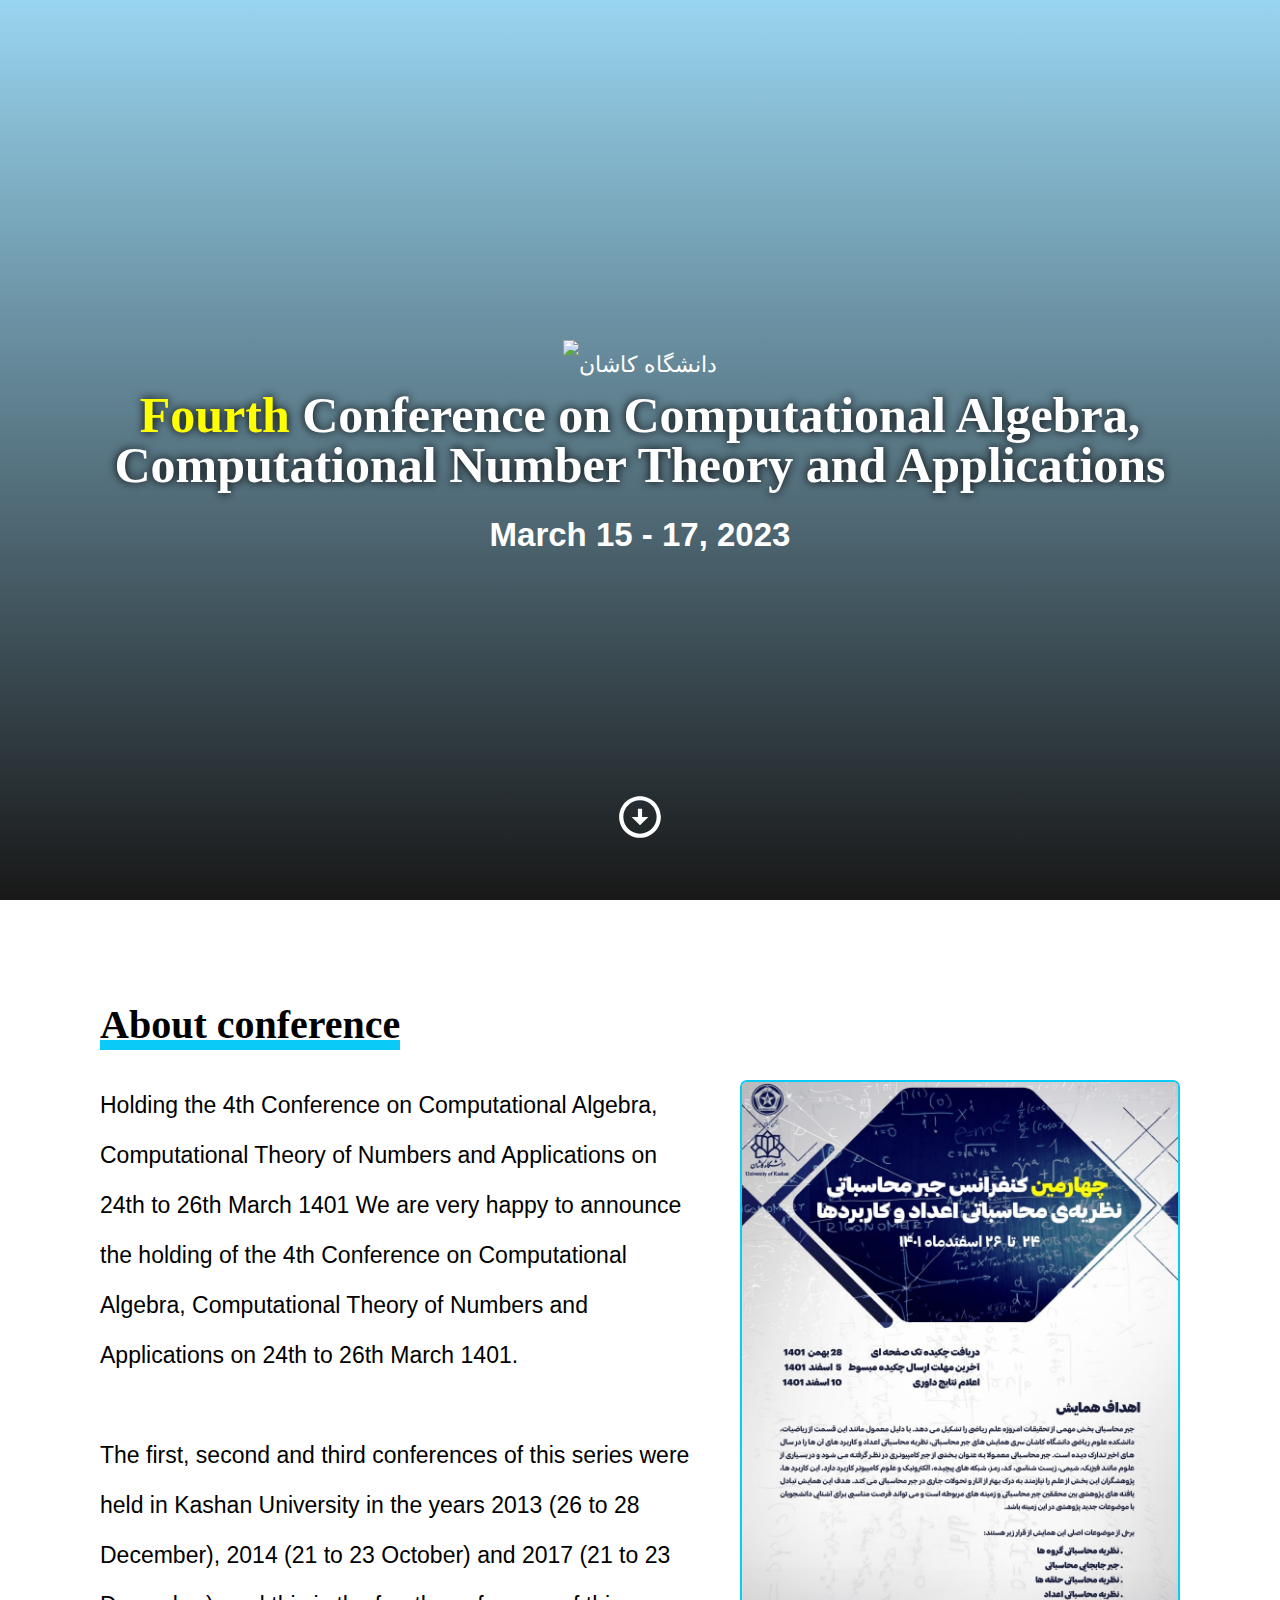
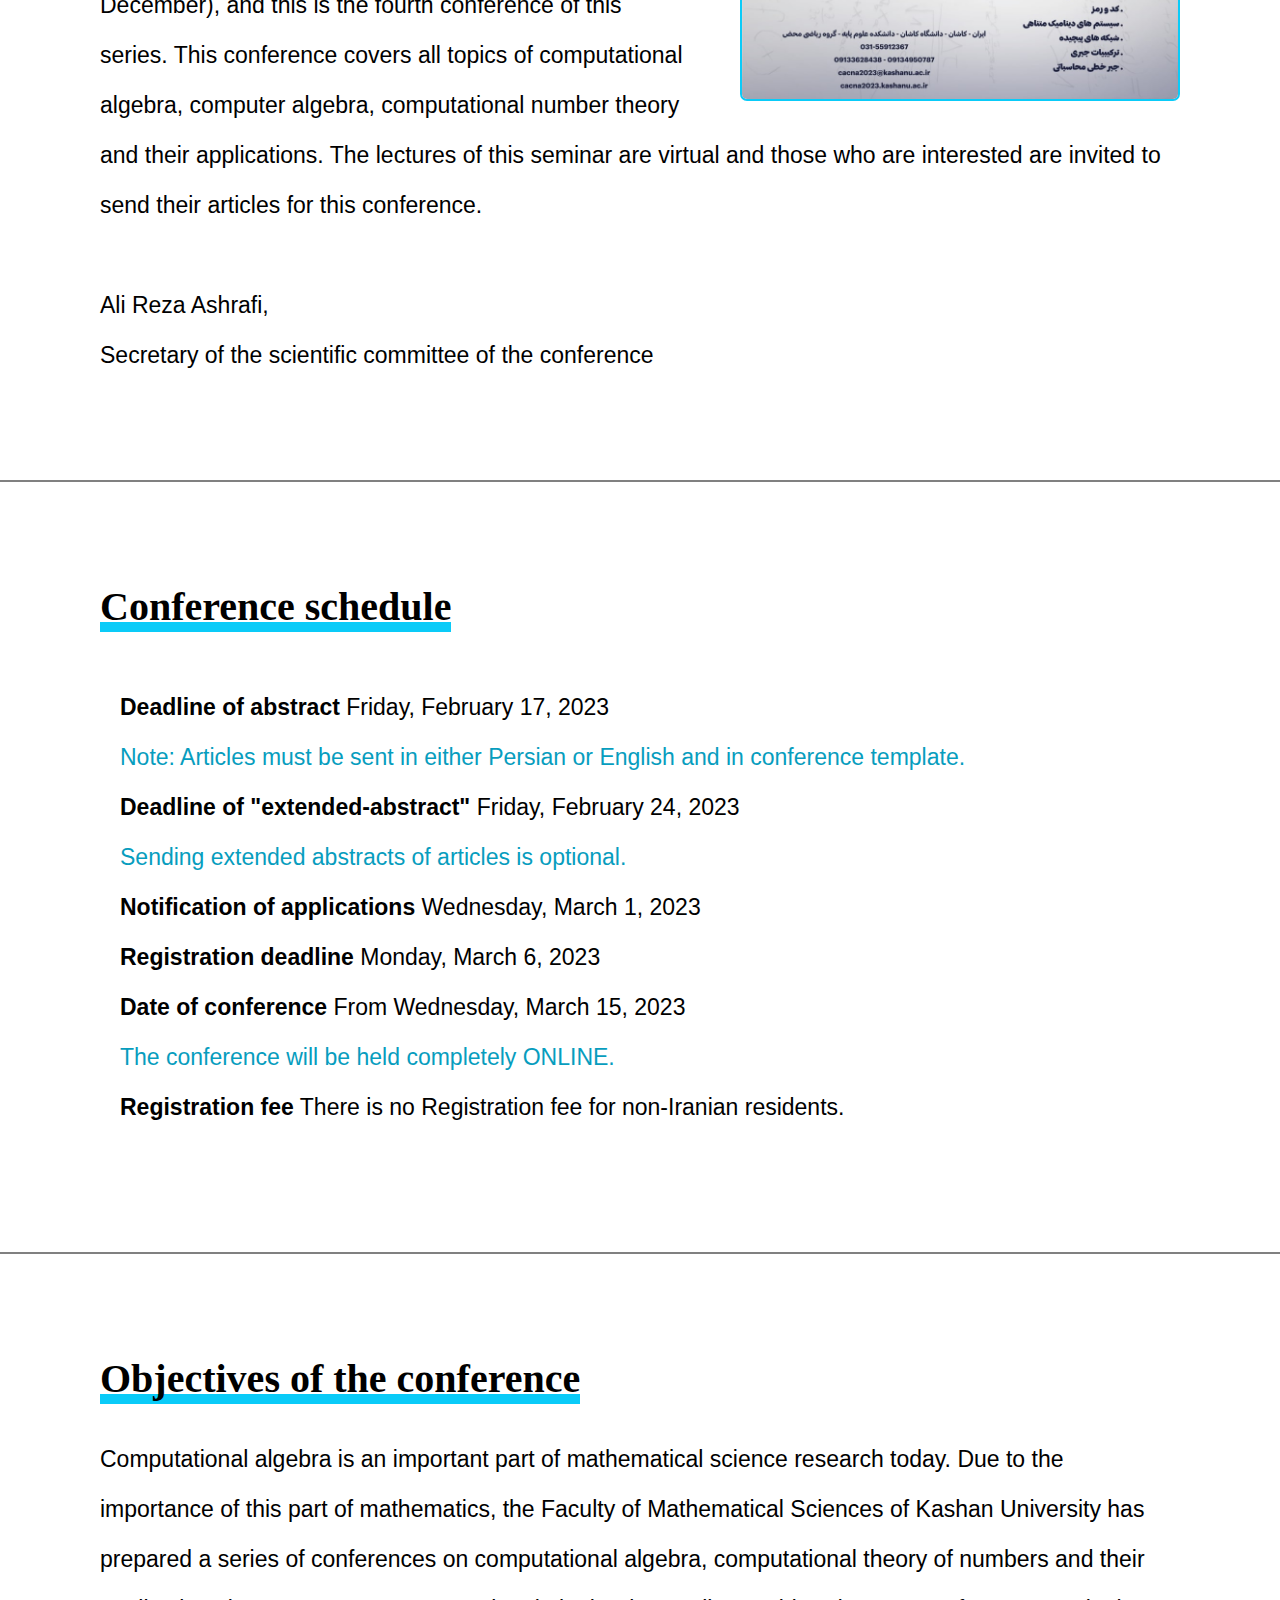
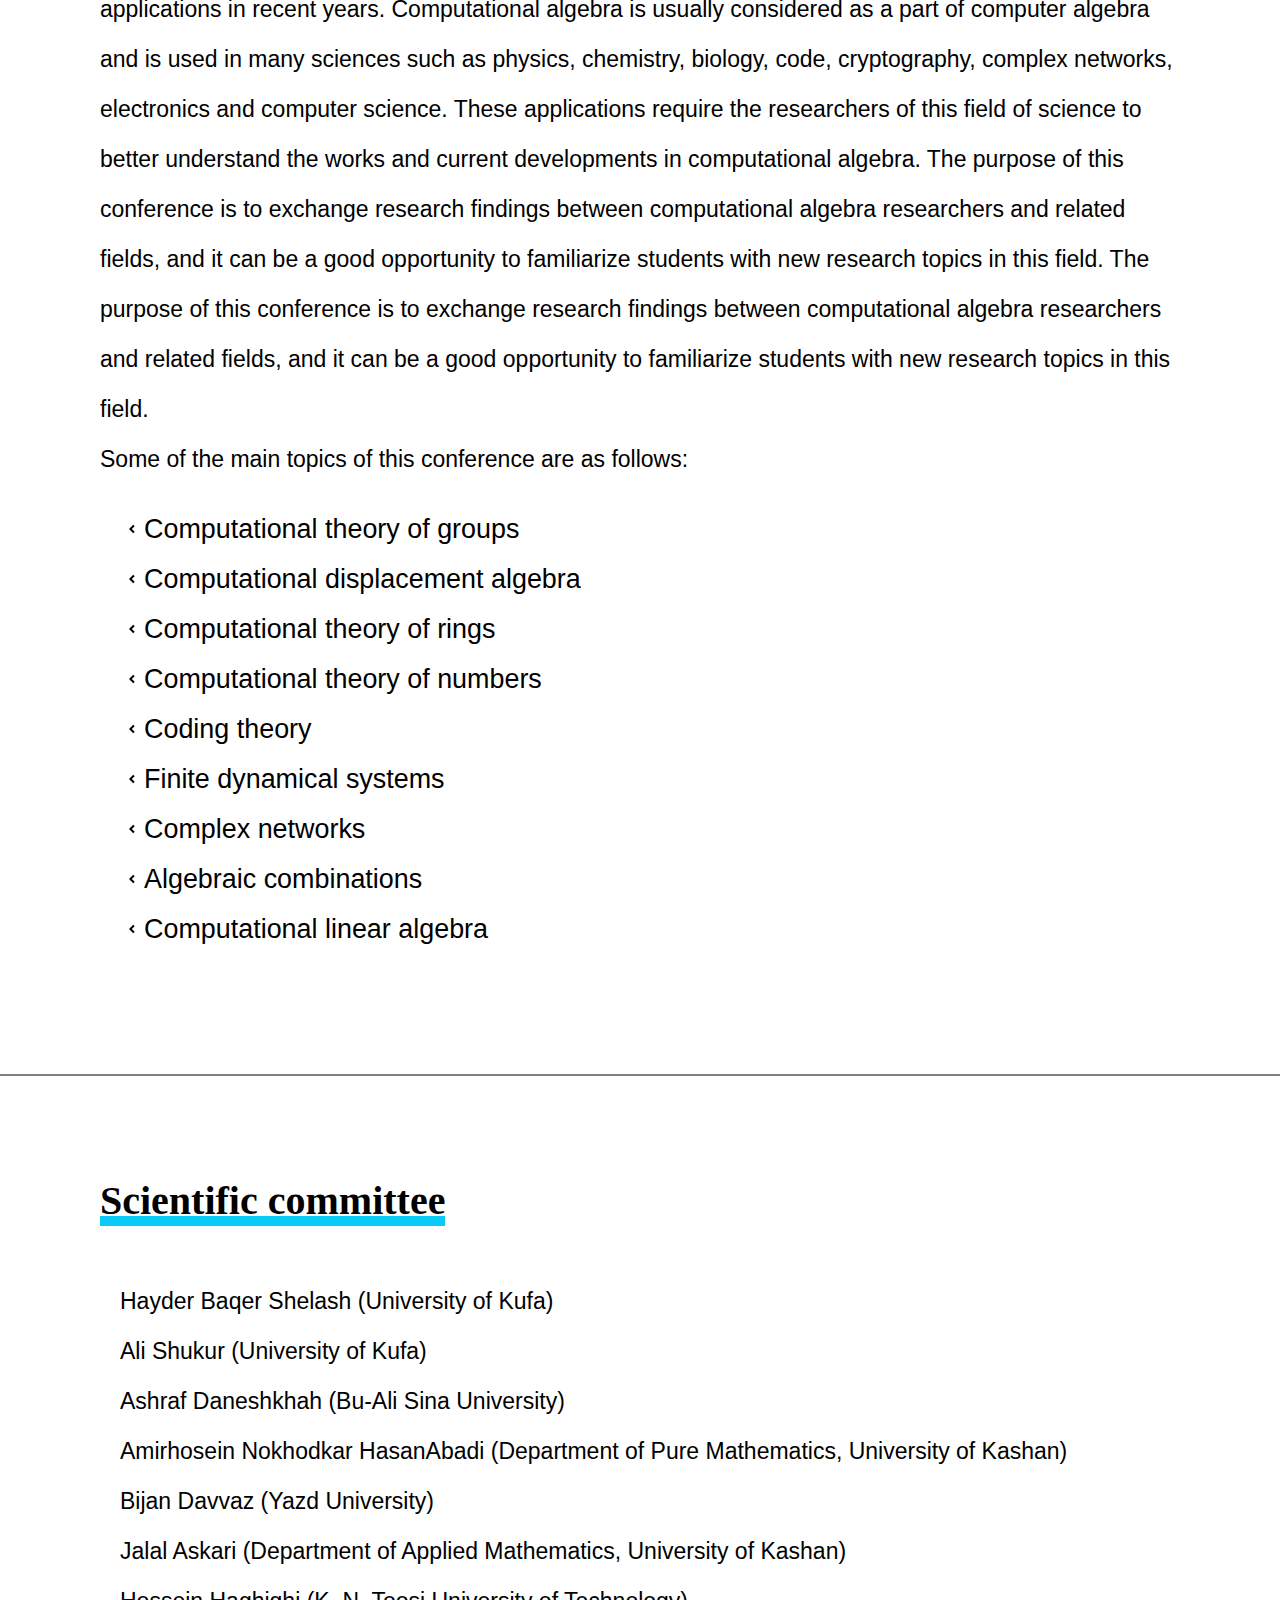
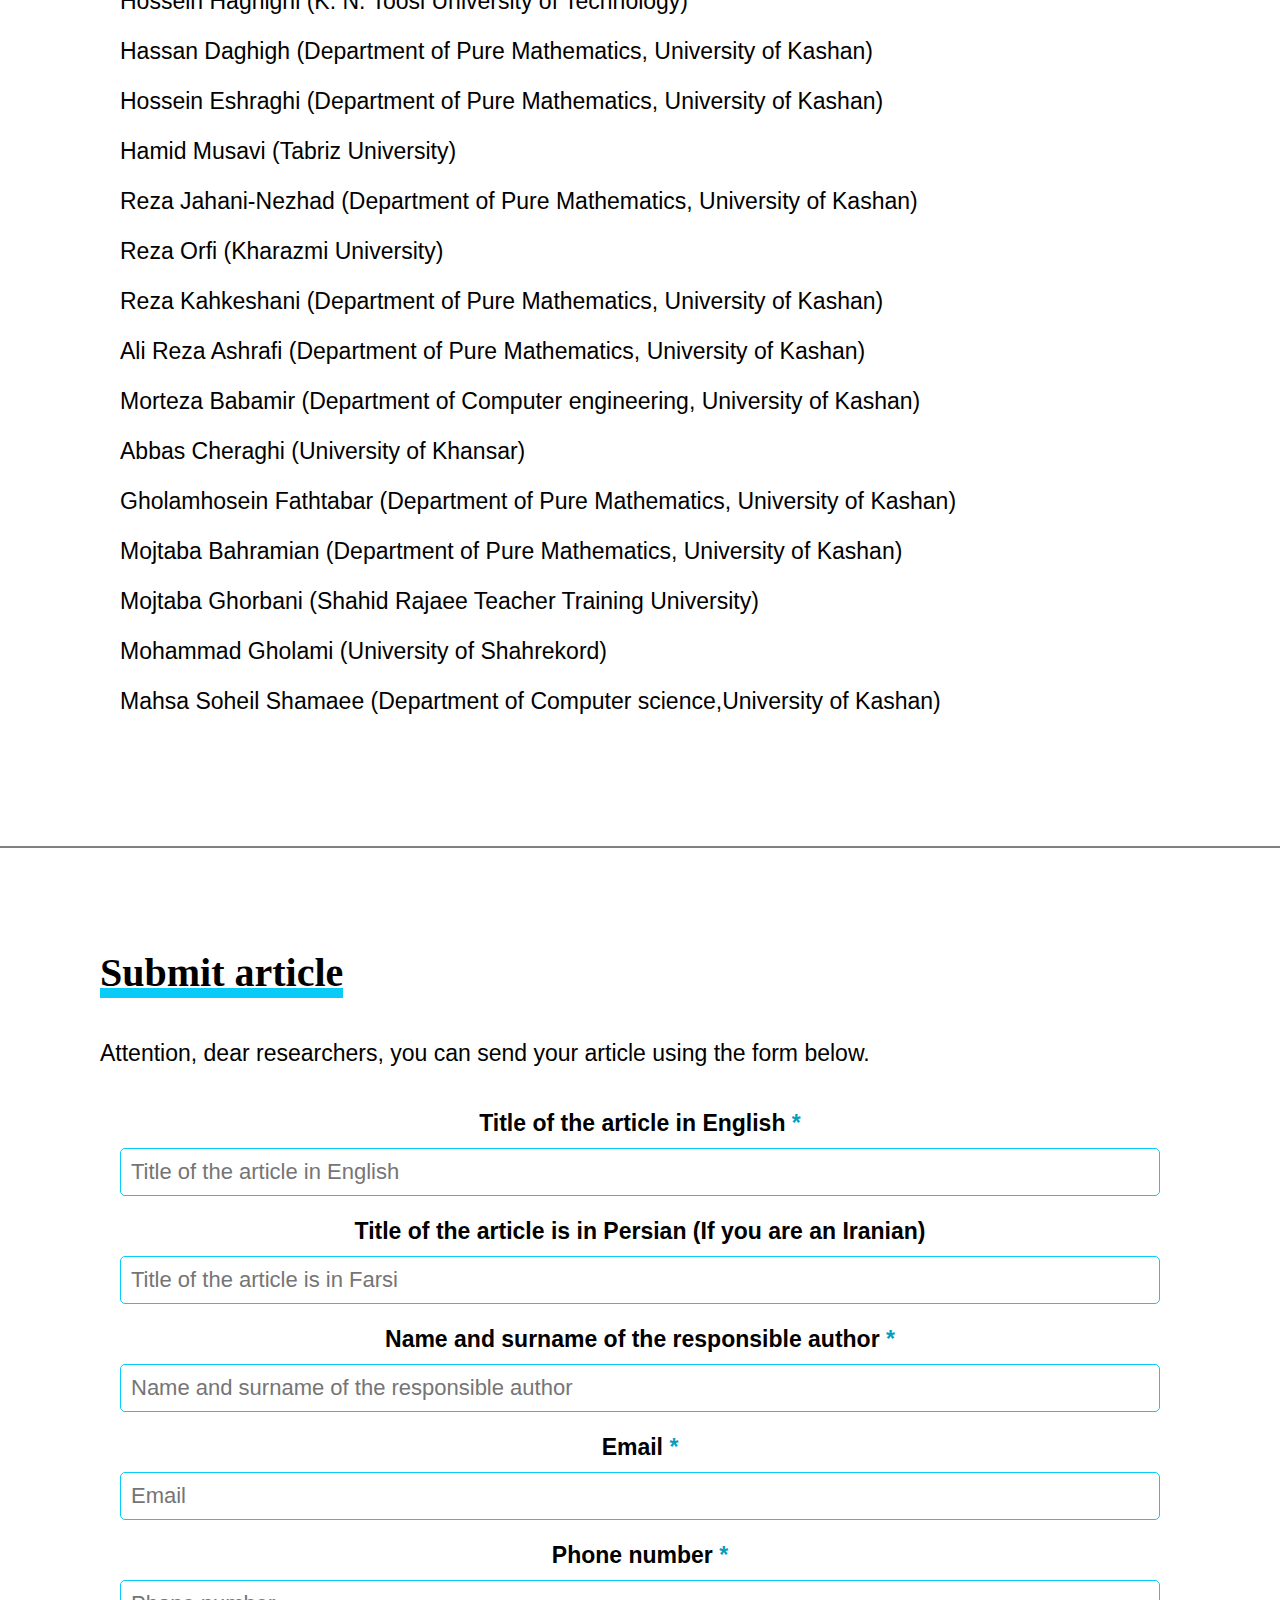
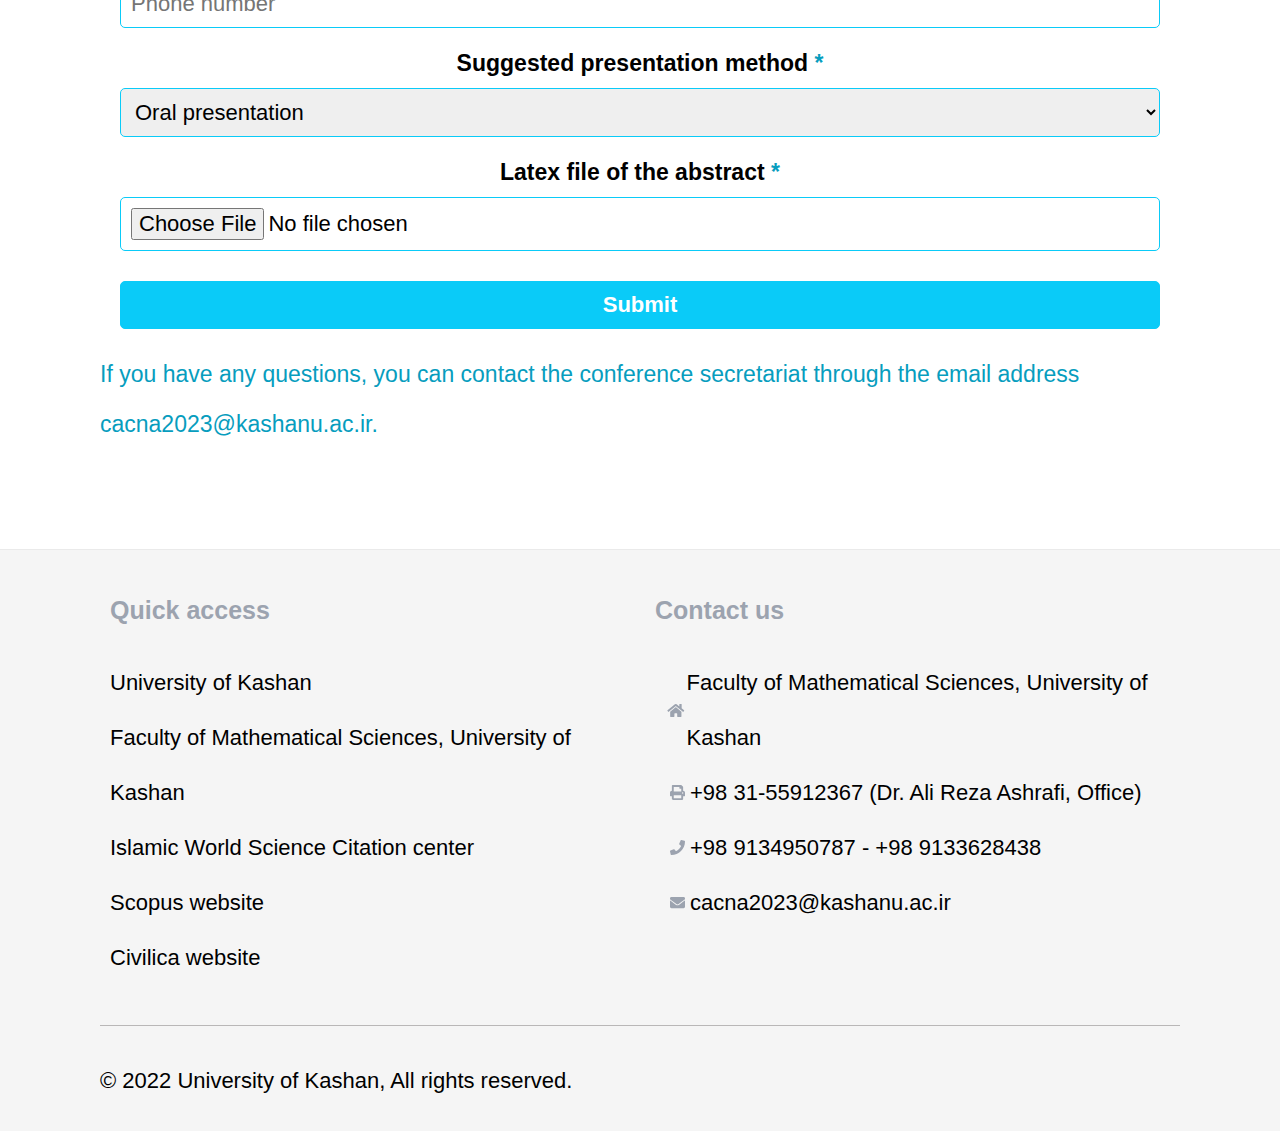
==== commit e58a1ef4: "update" ====
--- a/english.html
+++ b/english.html
@@ -34,13 +34,10 @@
                     <img class="cover" src="poster.jpg" alt="کاور همایش چهارمین همایش جبر محاسباتی، نظریه‌ی محاسباتی اعداد و کاربردها">
                 </a>
 
-                برگزاری چهارمین همایش جبر محاسباتی، نظریه‌ی محاسباتی اعداد و کاربردها در تاریخ ۲۴ الی ۲۶ اسفند ماه ۱۴۰۱
-                بسیار خوشحالیم که برگزاری چهارمین همایش جبر محاسباتی، نظریه‌ی محاسباتی اعداد و کاربردها را در تاریخ ۲۴ الی ۲۶ اسفند ماه ۱۴۰۱ به اطلاع علاقه‌مندان برسانیم.
-                <br>
-                <br>
-                همایش‌های اول، دوم و سوم از این سری در سال‌های  ۱۳۹۳ (۲۶ تا ۲۸ آذر)،  ۱۳۹۴ (۲۱ تا ۲۳ مهر ماه) و ۱۳۹۷ (۲۱ تا ۲۳ آذر ماه)  در دانشگاه کاشان برگزار شده و این چهارمین همایش از این مجموعه است.
-                این همایش تمامی مباحث جبر محاسباتی، جبر کامپیوتری، نظریه‌ی محاسباتی اعداد و کاربردهای آن‌ها را پوشش می‌دهد.
-                سخنرانی‌های این سمینار به صورت مجازی بوده و از علاقه‌مندان دعوت می‌شود مقالات خود را برای این همایش ارسال کنند.
+                Holding the 4th Conference on Computational Algebra, Computational Theory of Numbers and Applications on 24th to 26th March 1401 We are very happy to announce the holding of the 4th Conference on Computational Algebra, Computational Theory of Numbers and Applications on 24th to 26th March 1401.
+                <br>
+                <br>
+                The first, second and third conferences of this series were held in Kashan University in the years 2013 (26 to 28 December), 2014 (21 to 23 October) and 2017 (21 to 23 December), and this is the fourth conference of this series. This conference covers all topics of computational algebra, computer algebra, computational number theory and their applications. The lectures of this seminar are virtual and those who are interested are invited to send their articles for this conference.
                 <br>
                 <br>
                 Ali Reza Ashrafi,
@@ -66,7 +63,7 @@
                     <label>Deadline of "extended-abstract"</label>
                     <span>Friday, February 24, 2023</span>
                     <div class="note">
-                        ارسال چکیده مبسوط مقالات اختیاری است.
+                        Sending extended abstracts of articles is optional.
                     </div>
                 </li>
                 <li>
@@ -87,7 +84,7 @@
                 <li>
                     <label>Registration fee</label>
                     <span>
-                        One hundred thousand tomans for students and one hundred and fifty thousand tomans for professors
+                        There is no Registration fee for non-Iranian residents.
                     </span>
                 </li>
             </ul>
@@ -157,7 +154,7 @@
                 <li>
                     <svg xmlns="http://www.w3.org/2000/svg" viewBox="0 0 24 24" width="24" height="24"><path fill="none" d="M0 0h24v24H0z"/><path d="M11.828 12l2.829 2.828-1.414 1.415L9 12l4.243-4.243 1.414 1.415L11.828 12z"/></svg>
                     <h3>
-                        Finite dynamic systems
+                        Finite dynamical systems
                     </h3>
                 </li>
                 <li>
@@ -184,23 +181,29 @@
         <hr>
 
         <section class="normal team">
-            <h2>scientific committee</h2>
+            <h2>Scientific committee</h2>
 
             <ul>
                 <li>
+                    Hayder Baqer Shelash (University of Kufa)
+                </li>
+                <li>
+                    Ali Shukur (University of Kufa)
+                </li>
+                <li>
                     Ashraf Daneshkhah (Bu-Ali Sina University)
                 </li>
                 <li>
                     Amirhosein Nokhodkar HasanAbadi (Department of Pure Mathematics, University of Kashan)
                 </li>
                 <li>
-                    Bijan Davvaz (دانشگاه یزد)
+                    Bijan Davvaz (Yazd University)
                 </li>
                 <li>
                     Jalal Askari (Department of Applied Mathematics, University of Kashan)
                 </li>
                 <li>
-                    Hossein Haghighi (دانشگاه صنعتی خواجه نصیرالدین طوسی)
+                    Hossein Haghighi (K. N. Toosi University of Technology)
                 </li>
                 <li>
                     Hassan Daghigh (Department of Pure Mathematics, University of Kashan)
@@ -209,16 +212,13 @@
                     Hossein Eshraghi (Department of Pure Mathematics, University of Kashan)
                 </li>
                 <li>
-                    Hamid Musavi (دانشگاه تبریز)
-                </li>
-                <li>
-                    Rashid Zaare-Nahandi (مرکز تحقیقات تکمیلی علوم پایه زنجان)
+                    Hamid Musavi (Tabriz University)
                 </li>
                 <li>
                     Reza Jahani-Nezhad (Department of Pure Mathematics, University of Kashan)
                 </li>
                 <li>
-                    Reza Orfi (دانشگاه خوارزمی)
+                    Reza Orfi (Kharazmi University)
                 </li>
                 <li>
                     Reza Kahkeshani (Department of Pure Mathematics, University of Kashan)
@@ -227,10 +227,10 @@
                     Ali Reza Ashrafi (Department of Pure Mathematics, University of Kashan)
                 </li>
                 <li>
-                    Morteza Babamir (گروه مهندسی کامپیوتر، دانشگاه کاشان)
-                </li>
-                <li>
-                    Abbas Cheraghi (دانشگاه خوانسار)
+                    Morteza Babamir (Department of Computer engineering, University of Kashan)
+                </li>
+                <li>
+                    Abbas Cheraghi (University of Khansar)
                 </li>
                 <li>
                     Gholamhosein Fathtabar (Department of Pure Mathematics, University of Kashan)
@@ -239,13 +239,13 @@
                     Mojtaba Bahramian (Department of Pure Mathematics, University of Kashan)
                 </li>
                 <li>
-                    Mojtaba Ghorbani (دانشگاه شهید رجایی)
-                </li>
-                <li>
-                    Mohammad Gholami (دانشگاه شهرکرد)
-                </li>
-                <li>
-                    Mahsa Soheil Shamaee (گروه علوم کامپیوتر، دانشگاه کاشان)
+                    Mojtaba Ghorbani (Shahid Rajaee Teacher Training University)
+                </li>
+                <li>
+                    Mohammad Gholami (University of Shahrekord)
+                </li>
+                <li>
+                    Mahsa Soheil Shamaee (Department of Computer science,University of Kashan)
                 </li>
             </ul>
         </section>
@@ -262,7 +262,7 @@
                     <label>Title of the article in English <span class="note">*</span></label>
                     <input dir="ltr" type="text" name="title_en" placeholder="Title of the article in English" required>
 
-                    <label>Title of the article is in Farsi (If you are an Iranian)</label>
+                    <label>Title of the article is in Persian (If you are an Iranian)</label>
                     <input type="text" name="title" placeholder="Title of the article is in Farsi">
 
                     <label>Name and surname of the responsible author <span class="note">*</span></label>
@@ -305,23 +305,23 @@
                         </li>
                         <li>
                             <a href="https://math.kashanu.ac.ir/fa">
-                                دانشکده علوم ریاضی دانشگاه کاشان
+                                Faculty of Mathematical Sciences, University of Kashan
                             </a>
                         </li>
                         <li>
                             <a href="https://isc.ac/fa">
-                                پایگاه استنادی علوم جهان اسلام
+                                Islamic World Science Citation center
+                           </a>
+                        </li>
+                        <li>
+                            <a href="https://www.scopus.com/">
+                                Scopus website
                             </a>
                         </li>
                         <li>
-                            <a href="https://www.scopus.com/">
-                                تارنمای اسکوپوس
-                            </a>
-                        </li>
-                        <li>
                             <a href="https://civilica.com/">
-                                تارنمای سیویلیکا
-                            </a>
+                                Civilica website
+                           </a>
                         </li>
                     </ul>
                 </div>
@@ -337,7 +337,8 @@
                                 </path>
                             </svg>
                             <span>
-                                ایران - کاشان - دانشگاه کاشان - دانشکده علوم پایه - گروه ریاضی محض
+                                <!-- Department of Pure Mathematics, -->
+                                Faculty of Mathematical Sciences, University of Kashan
                             </span>
                         </li>
                         <li>
@@ -349,7 +350,7 @@
                                 </path>
                             </svg>
                             <span>
-                                031-55912367 (دکتر علیرضا اشرفی)
+                                +98 31-55912367 (Dr. Ali Reza Ashrafi, Office)
                             </span>
                         </li>
                         <li>
@@ -361,7 +362,7 @@
                                 </path>
                             </svg>
                             <span>
-                                09133628438 - 09134950787
+                                +98 9134950787 - +98 9133628438
                             </span>
                         </li>
                         <li>
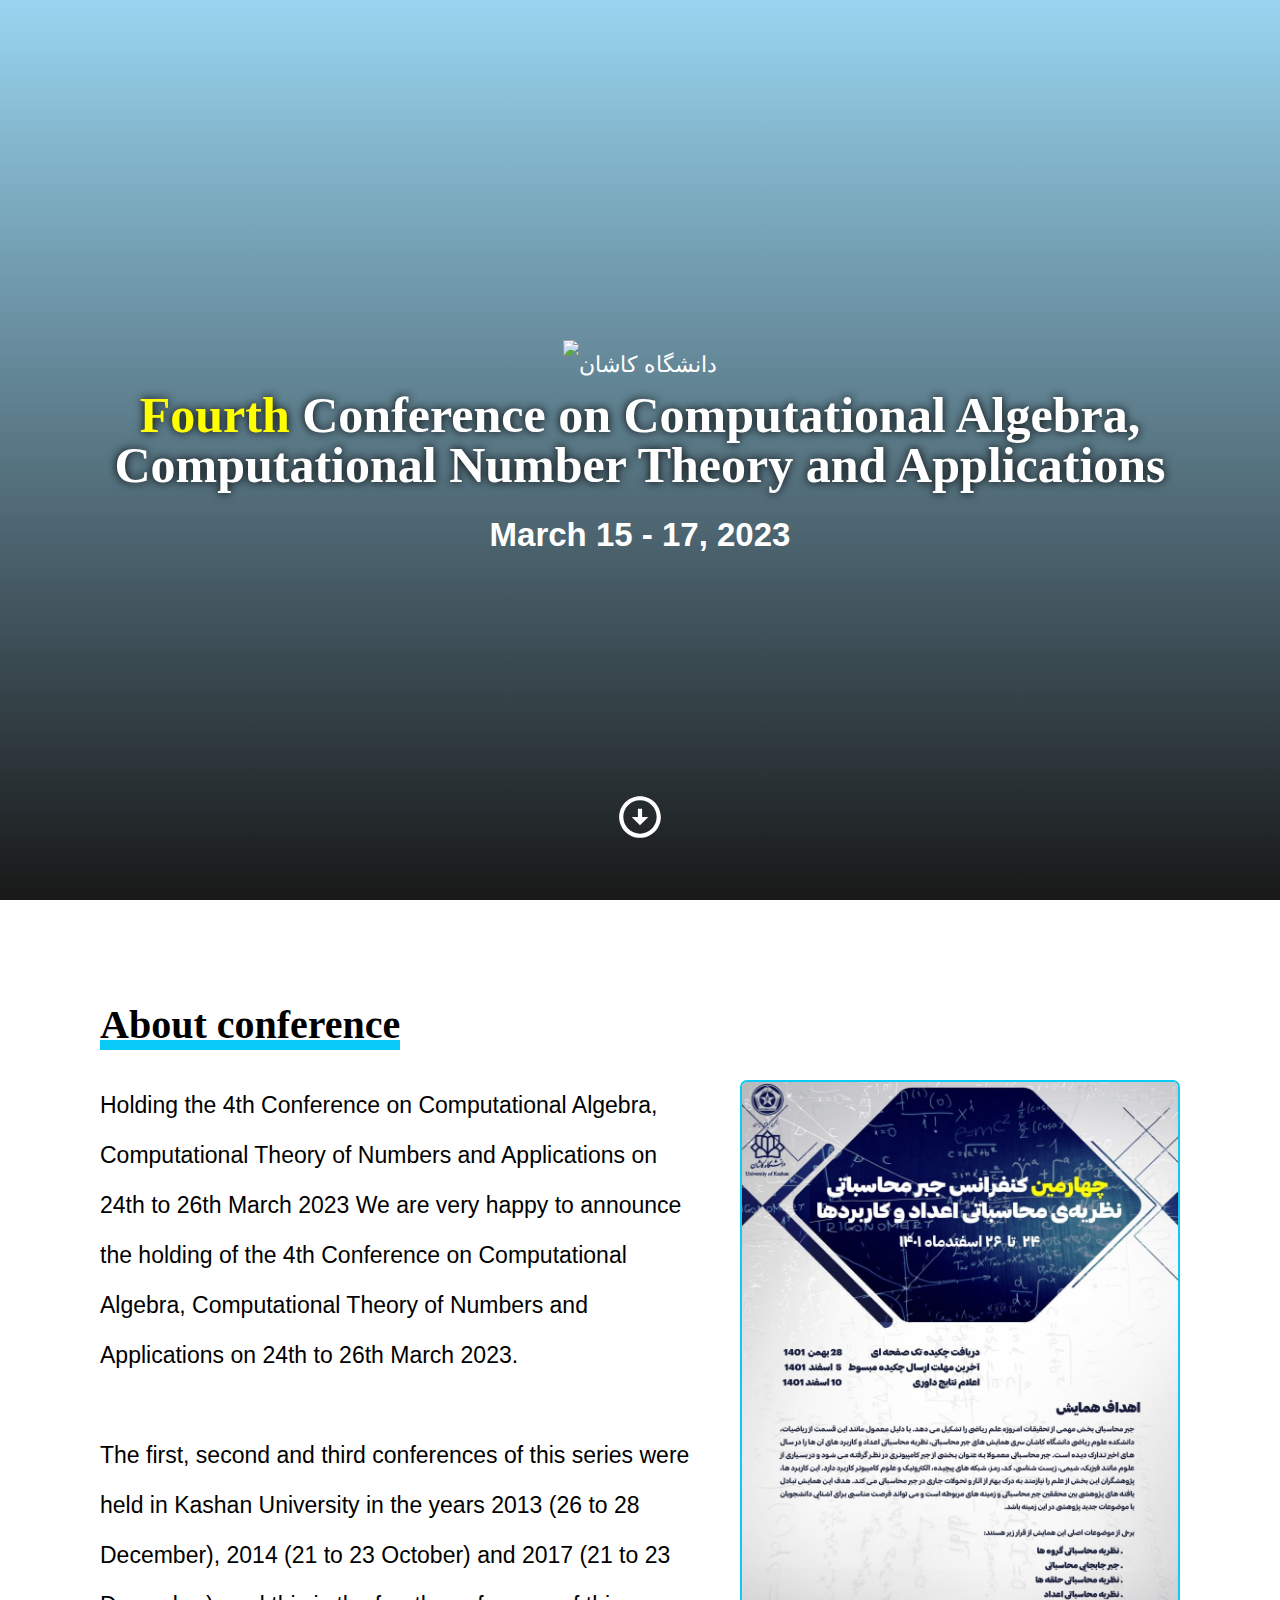
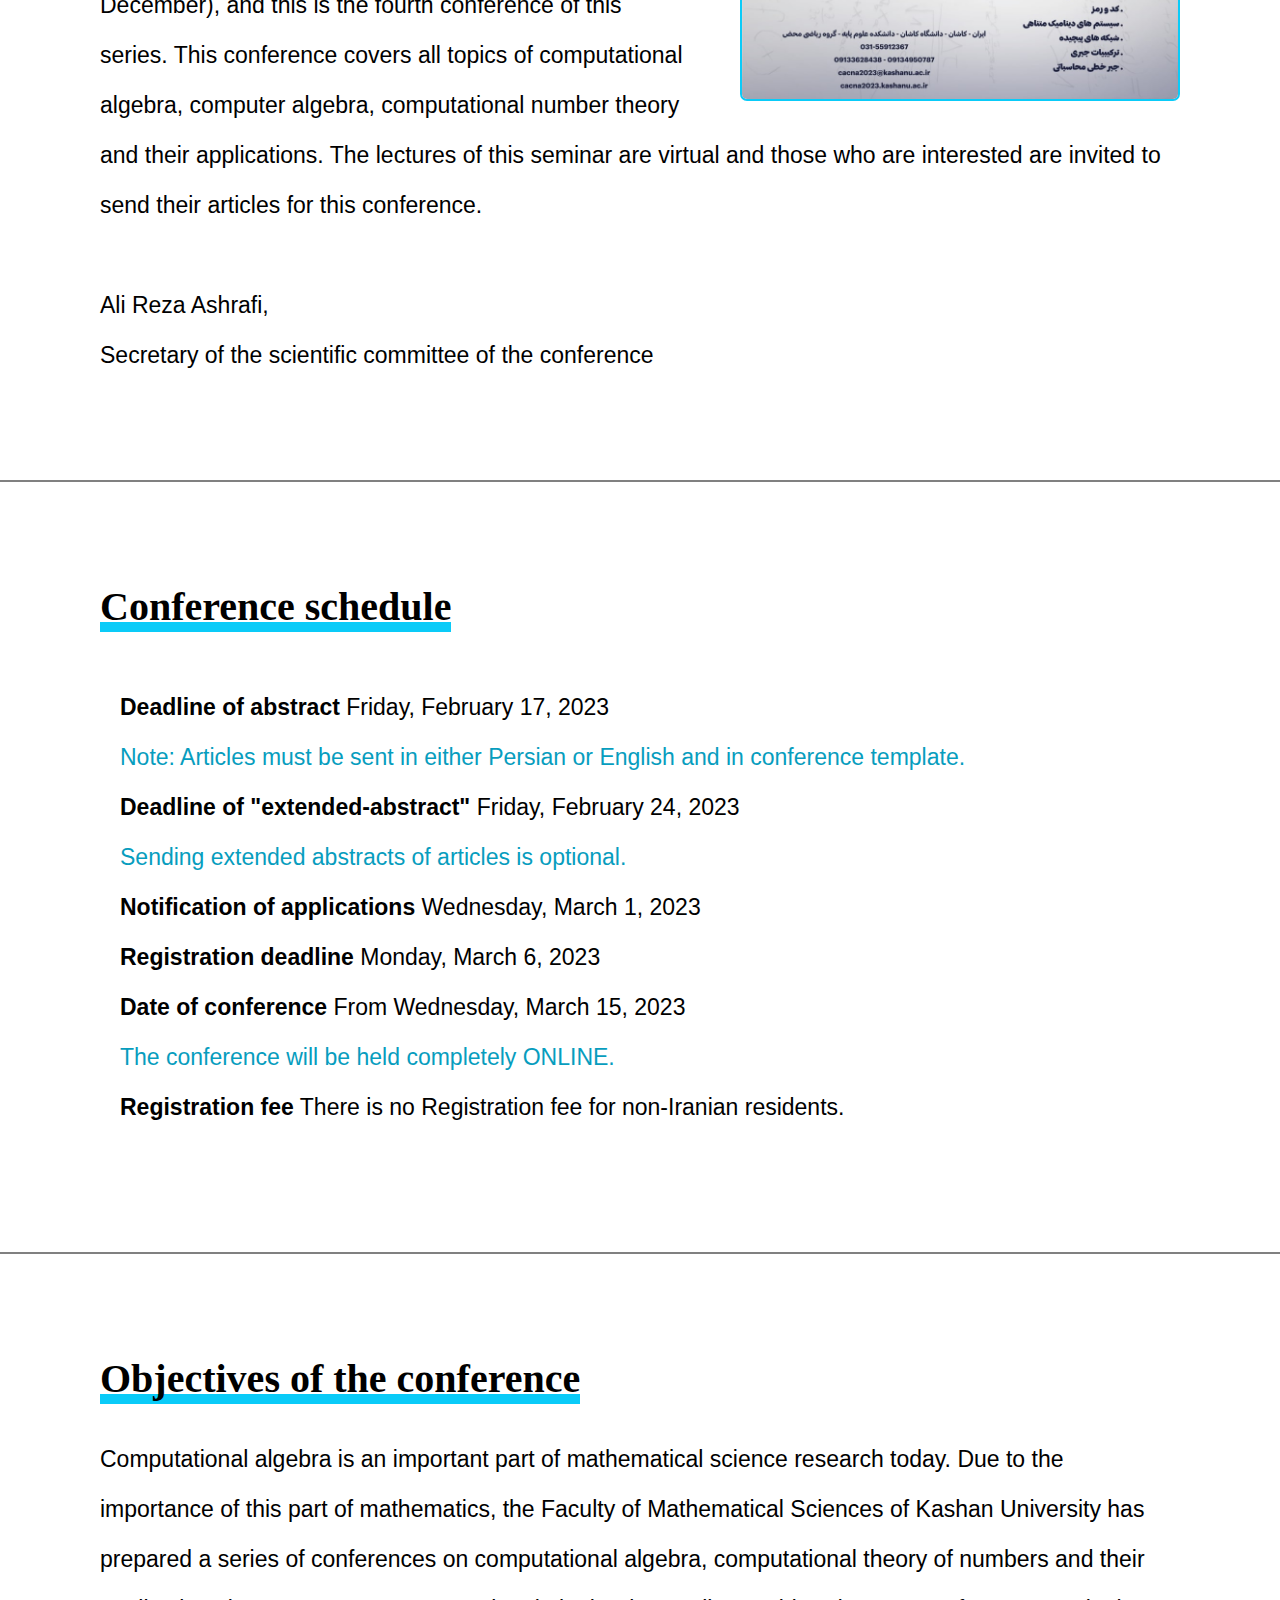
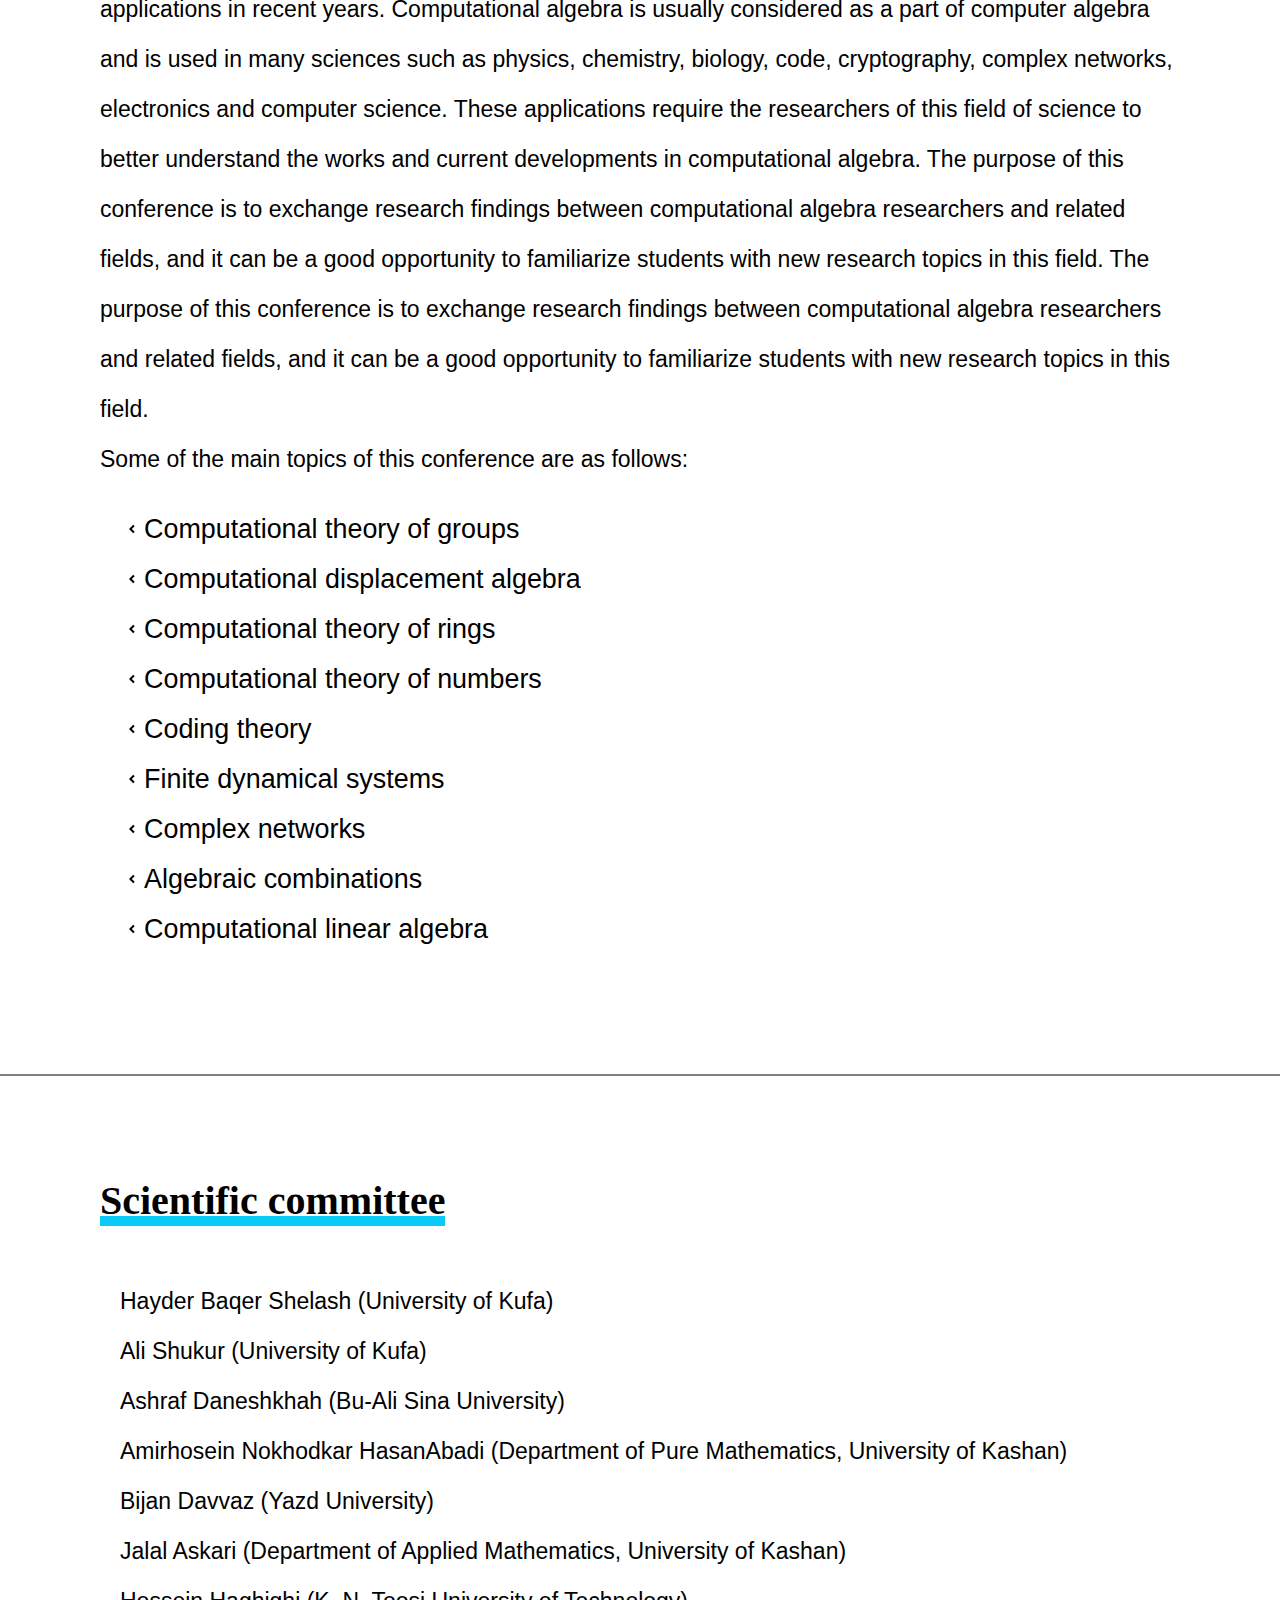
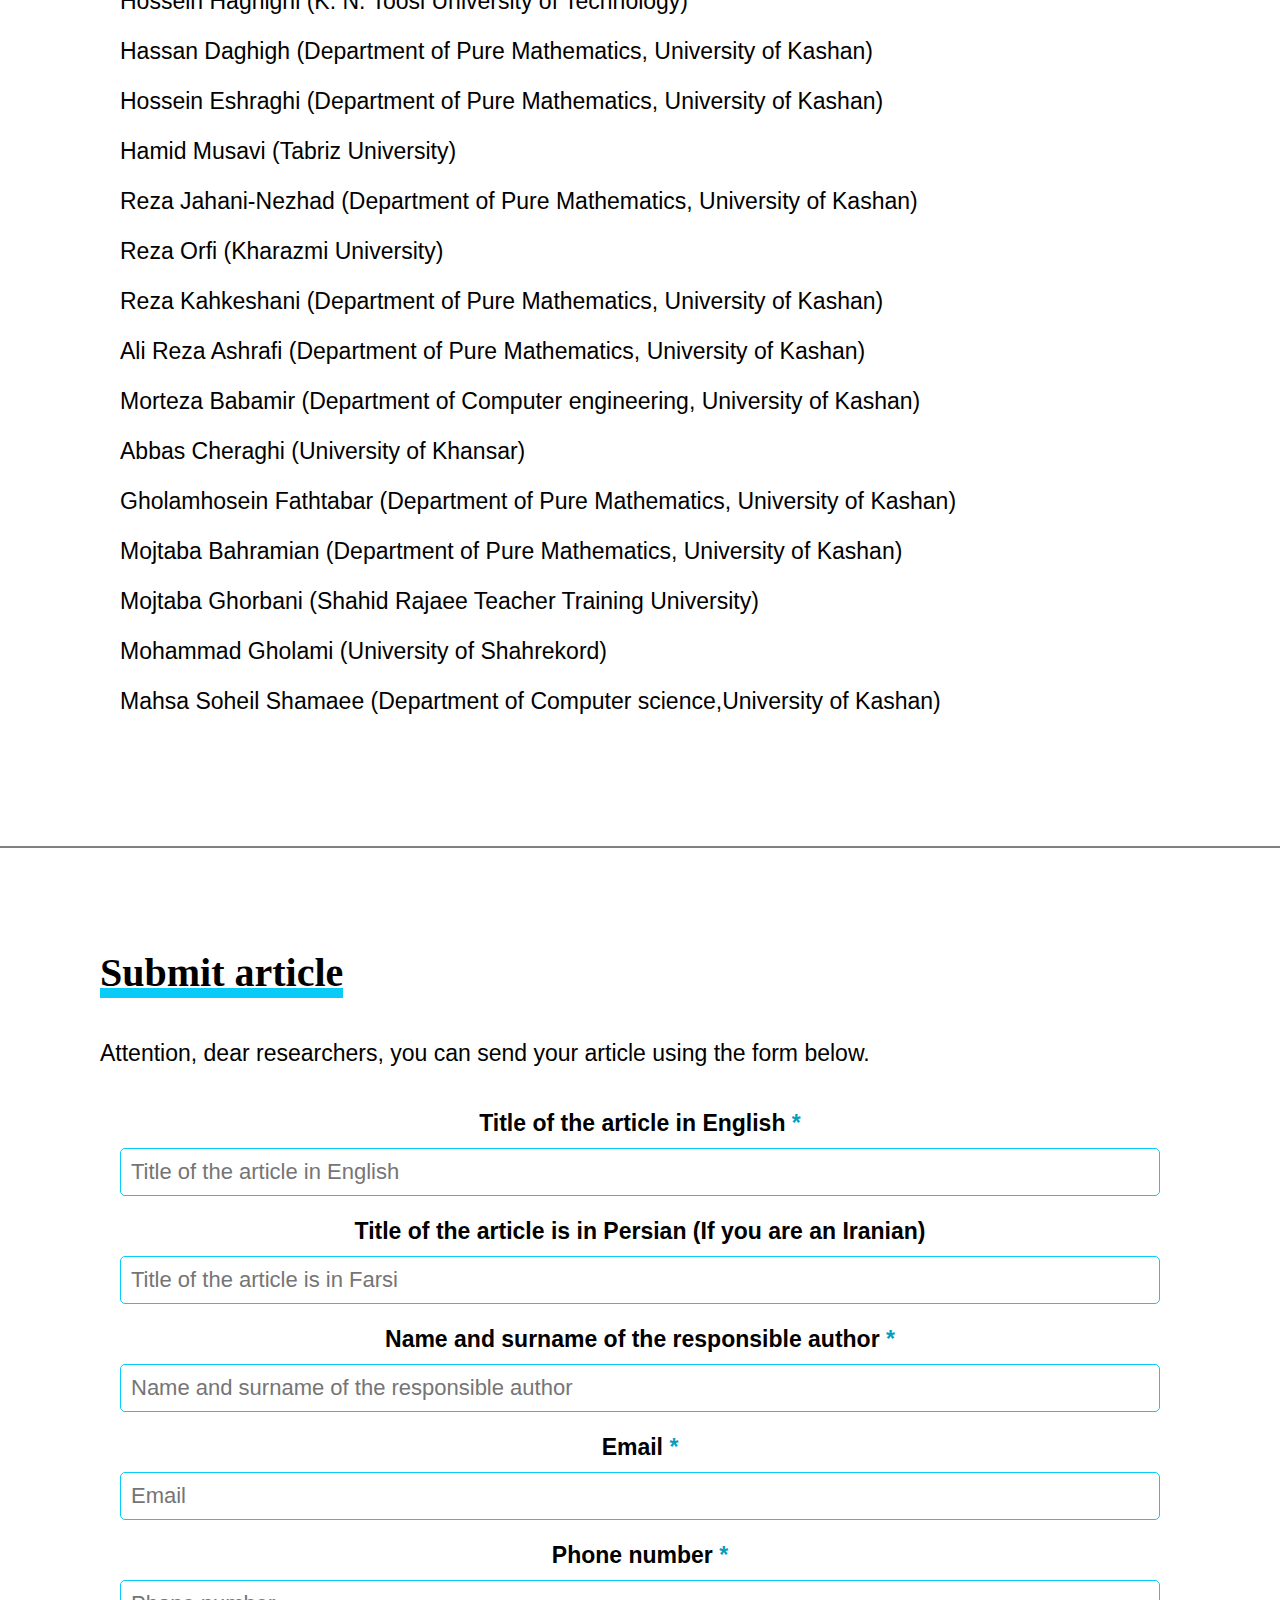
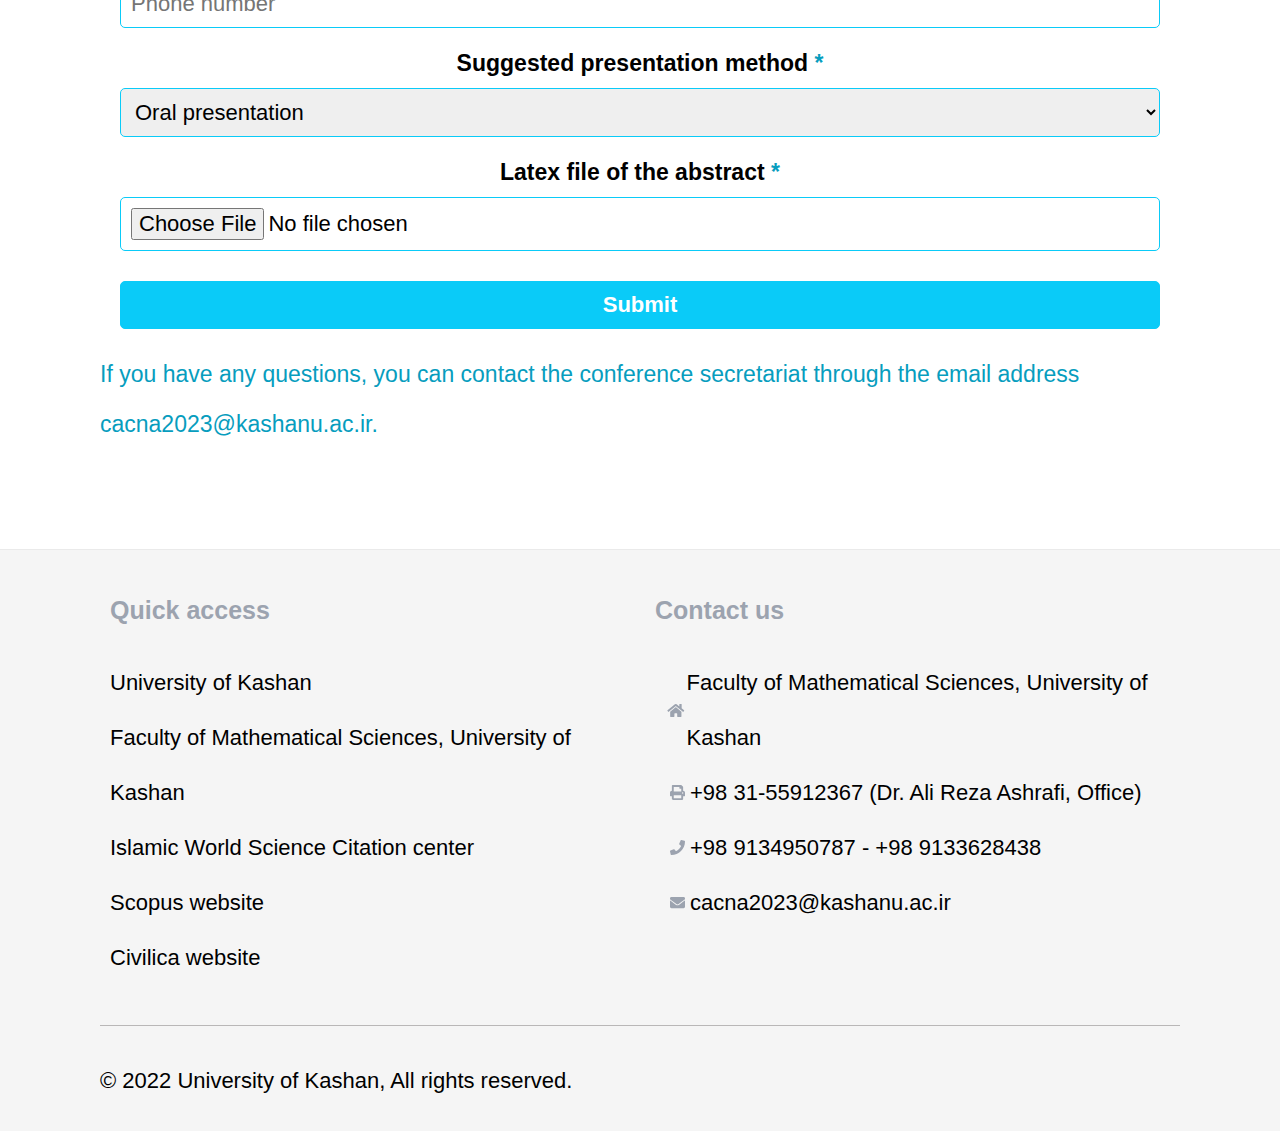
==== commit ec9d25e2: "up" ====
--- a/english.html
+++ b/english.html
@@ -34,7 +34,7 @@
                     <img class="cover" src="poster.jpg" alt="کاور همایش چهارمین همایش جبر محاسباتی، نظریه‌ی محاسباتی اعداد و کاربردها">
                 </a>
 
-                Holding the 4th Conference on Computational Algebra, Computational Theory of Numbers and Applications on 24th to 26th March 1401 We are very happy to announce the holding of the 4th Conference on Computational Algebra, Computational Theory of Numbers and Applications on 24th to 26th March 1401.
+                Holding the 4th Conference on Computational Algebra, Computational Theory of Numbers and Applications on 24th to 26th March 2023 We are very happy to announce the holding of the 4th Conference on Computational Algebra, Computational Theory of Numbers and Applications on 24th to 26th March 2023.
                 <br>
                 <br>
                 The first, second and third conferences of this series were held in Kashan University in the years 2013 (26 to 28 December), 2014 (21 to 23 October) and 2017 (21 to 23 December), and this is the fourth conference of this series. This conference covers all topics of computational algebra, computer algebra, computational number theory and their applications. The lectures of this seminar are virtual and those who are interested are invited to send their articles for this conference.
